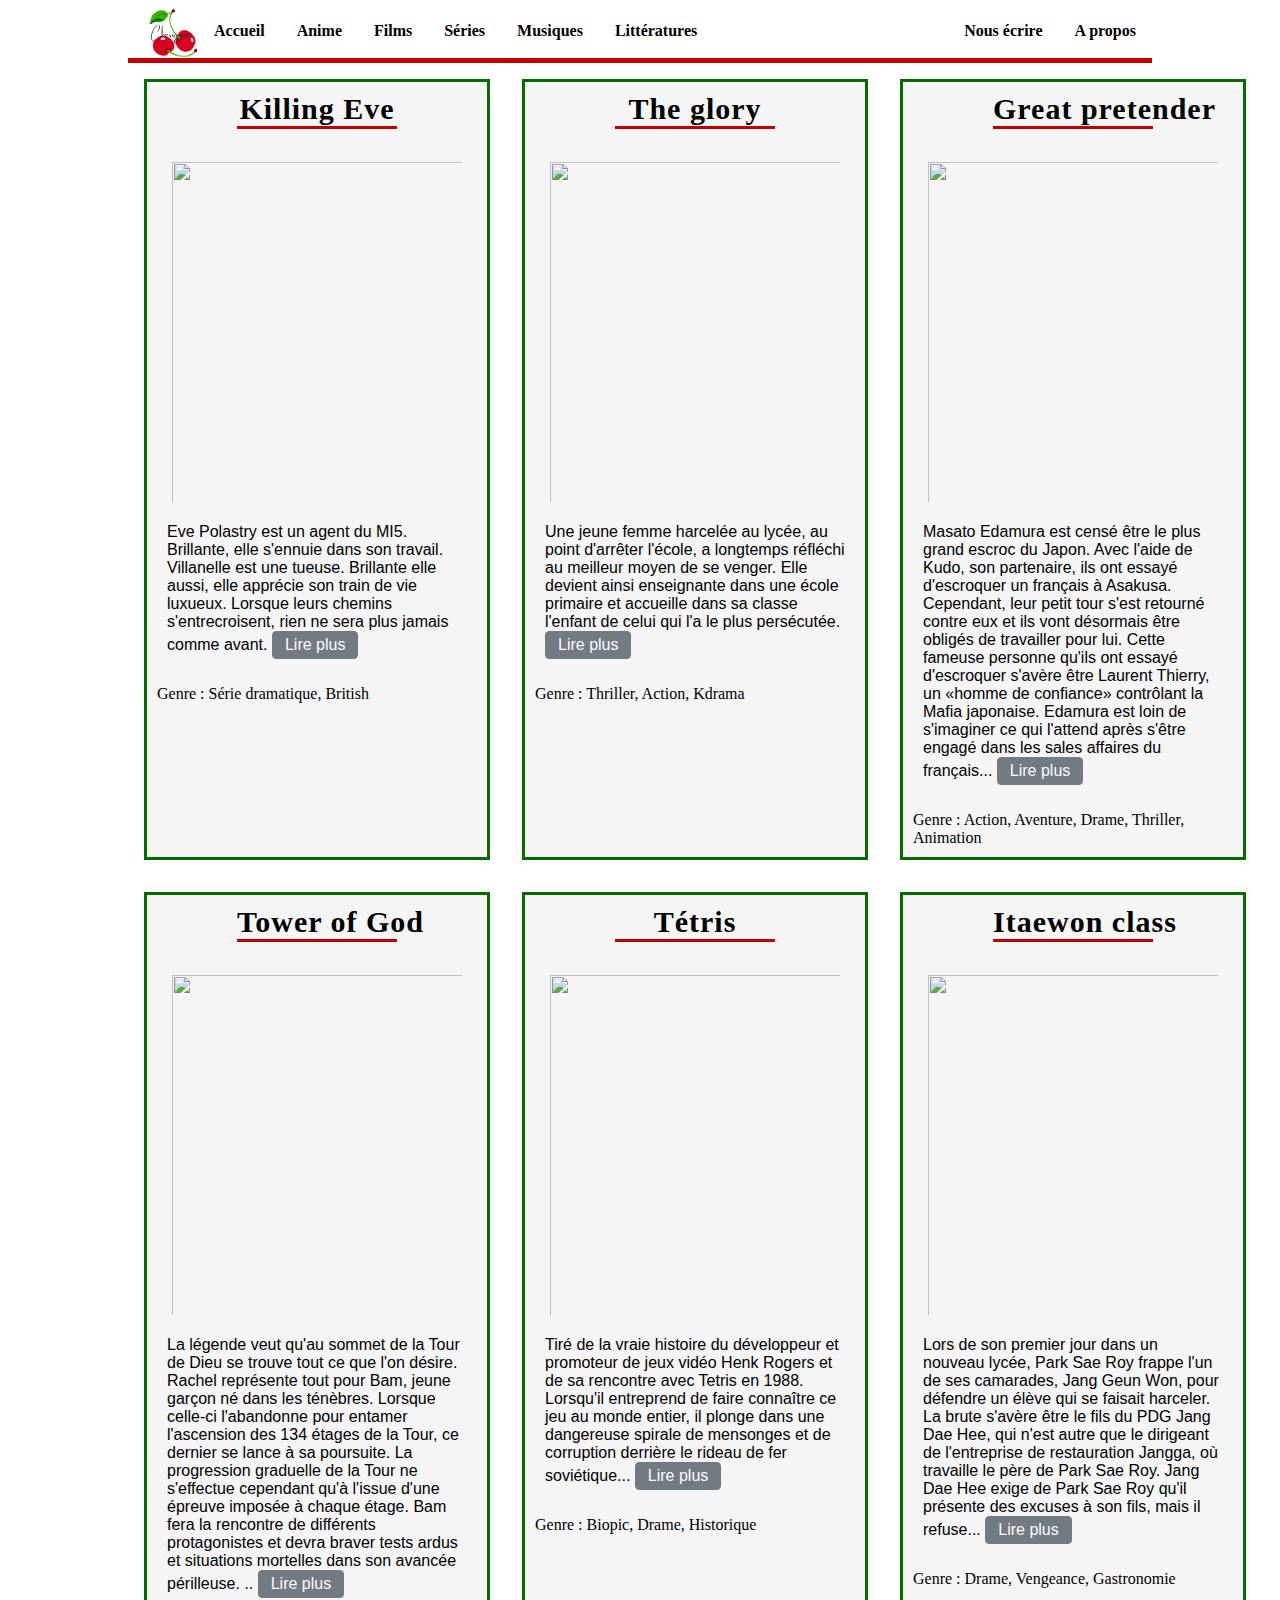
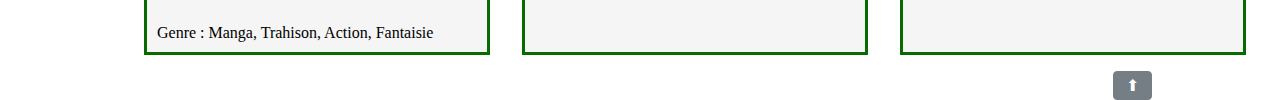
==== index.html @ caddccff "Création de nouvelles pages Création des pages anime, films,musiques,litteratures Remplissage de la " ====
<!DOCTYPE html>
<html lang="en">

<head>
    <meta charset="UTF-8">
    <meta http-equiv="X-UA-Compatible" content="IE=edge">
    <meta name="viewport" content="width=device-width, initial-scale=1.0">
    <link rel="stylesheet" href="styles.css">
    <title>cherry-san.com</title>
</head>

<body>
    <div>
        <ul class="menu">
            <img src="images/Cherry-san.png" id="logo">
            <li><a href="index.html">Accueil</a></li>
            <li><a href="Pages/anime.html">Anime</a></li>
            <li><a href="Pages/films.html">Films</a></li>
            <li><a href="Pages/series.html">Séries</a></li>
            <li><a href="Pages/musiques.html">Musiques</a></li>
            <li><a href="Pages/litteratures.html">Littératures</a></li>
            <li style="float:right"><a href="Pages/a_propos.html"> A propos</a></li>
            <li style="float:right"><a href="Pages/nous_ecrire.html"> Nous écrire</a></li>
        </ul>
    </div>
    <div class="flex-container">
        <div class="card">
            <h2 class="card-title">Killing Eve</h2>
            <div class="card-content">
                <img class="card-image" src="https://fr.web.img6.acsta.net/pictures/21/01/29/17/32/2137037.jpg" />

                <p>Eve Polastry est un agent du MI5. Brillante, elle s'ennuie dans son travail.
                    Villanelle est une tueuse. Brillante elle aussi, elle apprécie son train de vie luxueux.
                    Lorsque leurs chemins s'entrecroisent, rien ne sera plus jamais comme avant.
                    <a href="#" class="button">Lire plus</a>
                </p>
            </div>
            <span>
                <emph>Genre : Série dramatique, British </emph>
            </span>

        </div>
        <div class="card">
            <h2 class="card-title">The glory</h2>
            <div class="card-content">
                <img class="card-image" src="https://www.nautiljon.com/images/drama/00/13/the_glory_part_2_7831.webp" />
                <p>Une jeune femme harcelée au lycée, au point d'arrêter l'école, a longtemps réfléchi au meilleur moyen
                    de se venger.
                    Elle devient ainsi enseignante dans une école primaire et
                    accueille dans sa classe l'enfant de celui qui l'a le plus persécutée.
                    <a href="#" class="button">Lire plus</a>
                </p>
            </div>
            <span>
                <emph>Genre : Thriller, Action, Kdrama</emph>
            </span>
        </div>
        <div class="card">
            <h2 class="card-title">Great pretender</h2>
            <div class="card-content">
                <img class="card-image" src="https://www.nautiljon.com/images/anime/00/40/great_pretender_8804.webp" />
                <p>Masato Edamura est censé être le plus grand escroc du Japon.
                    Avec l'aide de Kudo, son partenaire, ils ont essayé d'escroquer un français à Asakusa.
                    Cependant, leur petit tour s'est retourné contre eux et ils vont désormais être obligés de
                    travailler pour lui.
                    Cette fameuse personne qu'ils ont essayé d'escroquer s'avère être Laurent Thierry, un «homme de
                    confiance» contrôlant la Mafia japonaise.
                    Edamura est loin de s'imaginer ce qui l'attend après s'être engagé dans les sales affaires du
                    français...
                    <a href="#" class="button">Lire plus</a>
                </p>
            </div>
            <span>
                <emph>Genre : Action, Aventure, Drame, Thriller, Animation</emph>
            </span>
        </div>
    </div>

    <div class="flex-container">
        <div class="card">
            <h2 class="card-title">Tower of God</h2>
            <div class="card-content">
                <img class="card-image"
                    src="https://www.crunchyroll.com/imgsrv/display/thumbnail/480x720/catalog/crunchyroll/935ad8e1c044f1164c2af8e18042c2e6.jpeg" />

                <p>La légende veut qu'au sommet de la Tour de Dieu se trouve tout ce que l'on désire.
                    Rachel représente tout pour Bam, jeune garçon né dans les ténèbres.
                    Lorsque celle-ci l'abandonne pour entamer l'ascension des 134 étages de la Tour, ce dernier se lance
                    à sa poursuite.
                    La progression graduelle de la Tour ne s'effectue cependant qu'à l'issue d'une épreuve imposée à
                    chaque étage.
                    Bam fera la rencontre de différents protagonistes et devra braver tests ardus et situations
                    mortelles dans son avancée périlleuse. ..
                    <a href="#" class="button">Lire plus</a>
                </p>
            </div>
            <span>
                <emph>Genre : Manga, Trahison, Action, Fantaisie </emph>
            </span>

        </div>
        <div class="card">
            <h2 class="card-title">Tétris</h2>
            <div class="card-content">
                <img class="card-image" src="https://fr.web.img4.acsta.net/pictures/23/03/03/09/57/3773062.jpg" />
                <p>Tiré de la vraie histoire du développeur et promoteur de jeux vidéo Henk Rogers et de sa rencontre
                    avec Tetris en 1988.
                    Lorsqu'il entreprend de faire connaître ce jeu au monde entier,
                    il plonge dans une dangereuse spirale de mensonges et de corruption derrière le rideau de fer
                    soviétique...
                    <a href="#" class="button">Lire plus</a>
                </p>
            </div>
            <span>
                <emph>Genre : Biopic, Drame, Historique</emph>
            </span>
        </div>
        <div class="card">
            <h2 class="card-title">Itaewon class</h2>
            <div class="card-content">
                <img class="card-image" src="https://fr.web.img3.acsta.net/pictures/20/05/07/13/38/3978162.jpg" />
                <p>Lors de son premier jour dans un nouveau lycée, Park Sae Roy frappe l'un de ses camarades, Jang Geun
                    Won, pour défendre un élève qui se faisait harceler.
                    La brute s'avère être le fils du PDG Jang Dae Hee, qui n'est autre que le dirigeant de l'entreprise
                    de restauration Jangga, où travaille le père de Park Sae Roy.
                    Jang Dae Hee exige de Park Sae Roy qu'il présente des excuses à son fils, mais il refuse...
                    <a href="#" class="button">Lire plus</a>
                </p>
            </div>
            <span>
                <emph>Genre : Drame, Vengeance, Gastronomie</emph>
            </span>
        </div>
    </div>

    <a href="#" class="button" style="float: right;">&#11014</a>





</body>

</html>
---- styles.css ----
*,
::after,
::before {
  box-sizing: border-box;
}

@media screen and (max-width: 600px) {
  ul.menu li {
    float: none;
  }
}

body {
  color: black;
  font-size: 1em;
  margin-left: 10%;
  margin-right: 10%;
}

h2,
h3 {
  font-family: cursive;
}

/*navigation bar*/
#logo {
  display: inline-flexbox;
  width: 50px;
  height: 50px;
  margin-left: 20px;
}

ul.menu {
  list-style-type: none;
  margin: 0;
  padding: 0;
  overflow: hidden;
  background-color: white;
  border-bottom: 5px solid #c50000;
}

.menu li,
#logo {
  float: left;
}

.menu li a {
  display: block;
  color: inherit;
  text-align: center;
  padding: 14px 16px;
  font-weight: 700;
  text-decoration: none;
}

.menu li a:hover {
  background-color: indianred;
}


/* 'a propos' tab*/
#cheer {
  display: block;
  width: 30%;
}

/*Cick button for card*/
a.button {
  align-items: center;
  background-color: #3d4852;
  border: 1px solid #3d4852;
  border-radius: 4px;
  color: white;
  cursor: pointer;
  display: inline-flex;
  padding: 0.25rem 0.75rem;
  text-decoration: none;
  transition: all 0.25s ease-in-out;
  opacity: 0.7;
}

a.button:hover,
a.button:focus {
  background-color: #58636F;
  box-shadow: 0 0 2px 2px #bac6d3;
}

/*card parameters*/
.card {
  border: 3px solid #076b02;
  padding: 1rem;
  margin: 1rem;
  display: block;
  background-color: whitesmoke;
}

.card-image {
  height: 350px;
  width: 300px;
  display: block;
  padding: 5px;
  margin: auto;
}

.card-title,
h1 {
  font-family: Snell Roundhand, cursive;
  letter-spacing: 1px;
  font-size: 30px;
  text-align: center;
  width: 160px;
  margin: auto;
  white-space: nowrap;
  padding-bottom: 13px;
}

.card-title:after,
h1::after {
  background-color: #c50000;
  content: '';
  display: block;
  height: 3px;
  width: auto;
  margin-bottom: 5px;
}

.card-content {
  justify-content: space-between;
  display: block;
  padding: 2px;
  font-weight: lighter;
  font-family: 'Trebuchet MS', 'Lucida Sans Unicode', 'Lucida Grande', 'Lucida Sans', Arial, sans-serif;
}

.flex-container {
  display: flex;
}

.flex-container div {
  flex: 1;
  padding: 10px;
}

.flex-image {
  height: 200px;
  width: 150px;
  display: block;
  padding: 5px;
  margin: auto;
}

.scrollbar {
  height: 100%;
  width: 100%;
  overflow-x: auto;
  display: inline-block;
  white-space: nowrap;
}
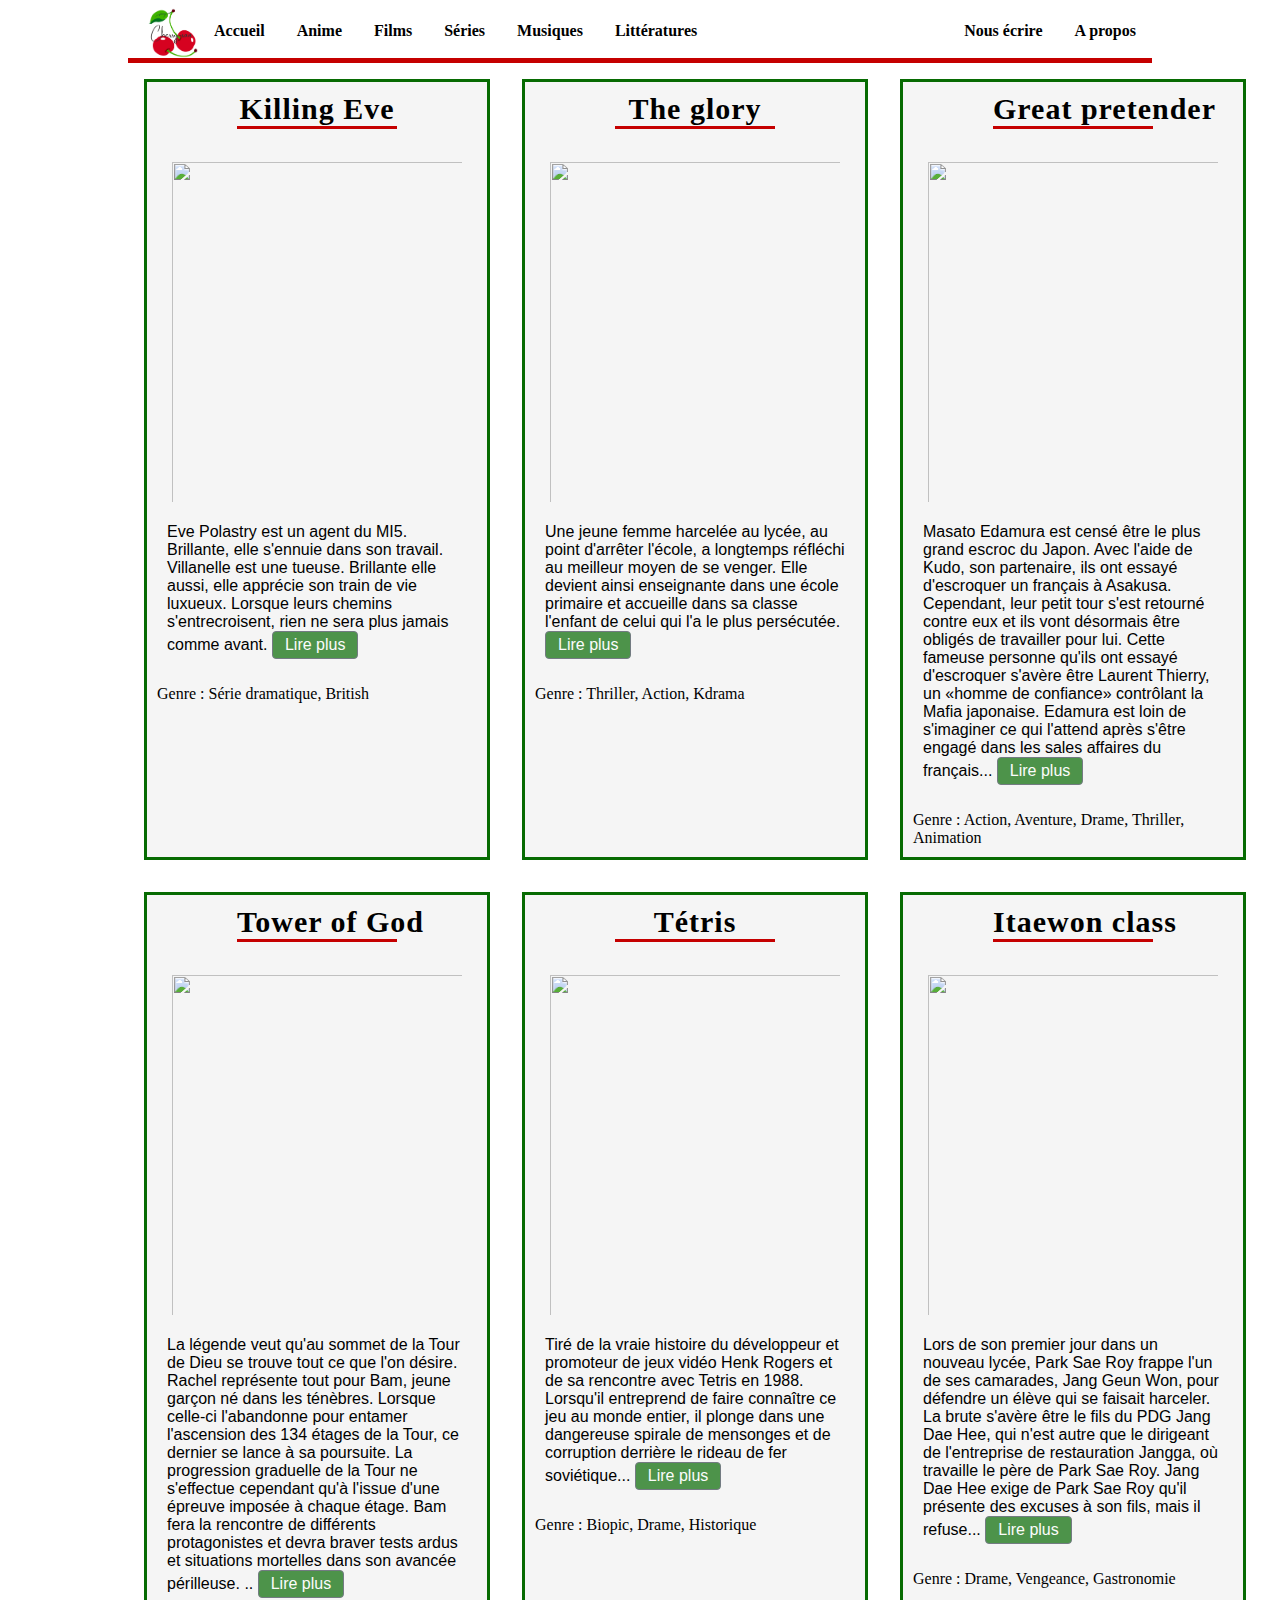
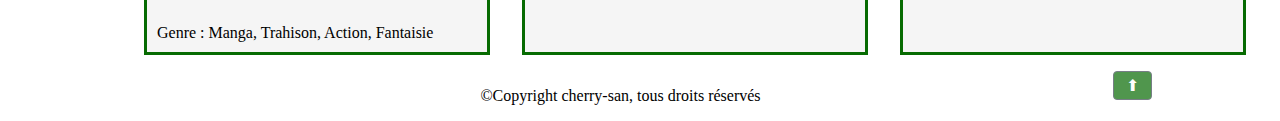
==== commit c59e3a44: "remplissage de la une du fichier anime.html" ====
--- a/index.html
+++ b/index.html
@@ -135,10 +135,9 @@
 
     <a href="#" class="button" style="float: right;">&#11014</a>
 
-
-
-
-
+    <footer style="text-align: center;">
+        <p>©Copyright cherry-san, tous droits réservés</p>
+    </footer>
 </body>
 
 </html>--- a/styles.css
+++ b/styles.css
@@ -5,8 +5,9 @@
 }
 
 @media screen and (max-width: 600px) {
-  ul.menu li {
-    float: none;
+  body {
+    height: 100%;
+    width: 100%;
   }
 }
 
@@ -67,7 +68,7 @@
 /*Cick button for card*/
 a.button {
   align-items: center;
-  background-color: #3d4852;
+  background-color: #076b02;
   border: 1px solid #3d4852;
   border-radius: 4px;
   color: white;
@@ -81,7 +82,7 @@
 
 a.button:hover,
 a.button:focus {
-  background-color: #58636F;
+  background-color: #4bea43;
   box-shadow: 0 0 2px 2px #bac6d3;
 }
 
@@ -155,4 +156,12 @@
   overflow-x: auto;
   display: inline-block;
   white-space: nowrap;
+}
+
+table,
+th,
+tr {
+  text-align: left;
+  border: 1px solid black;
+  font-weight: lighter;
 }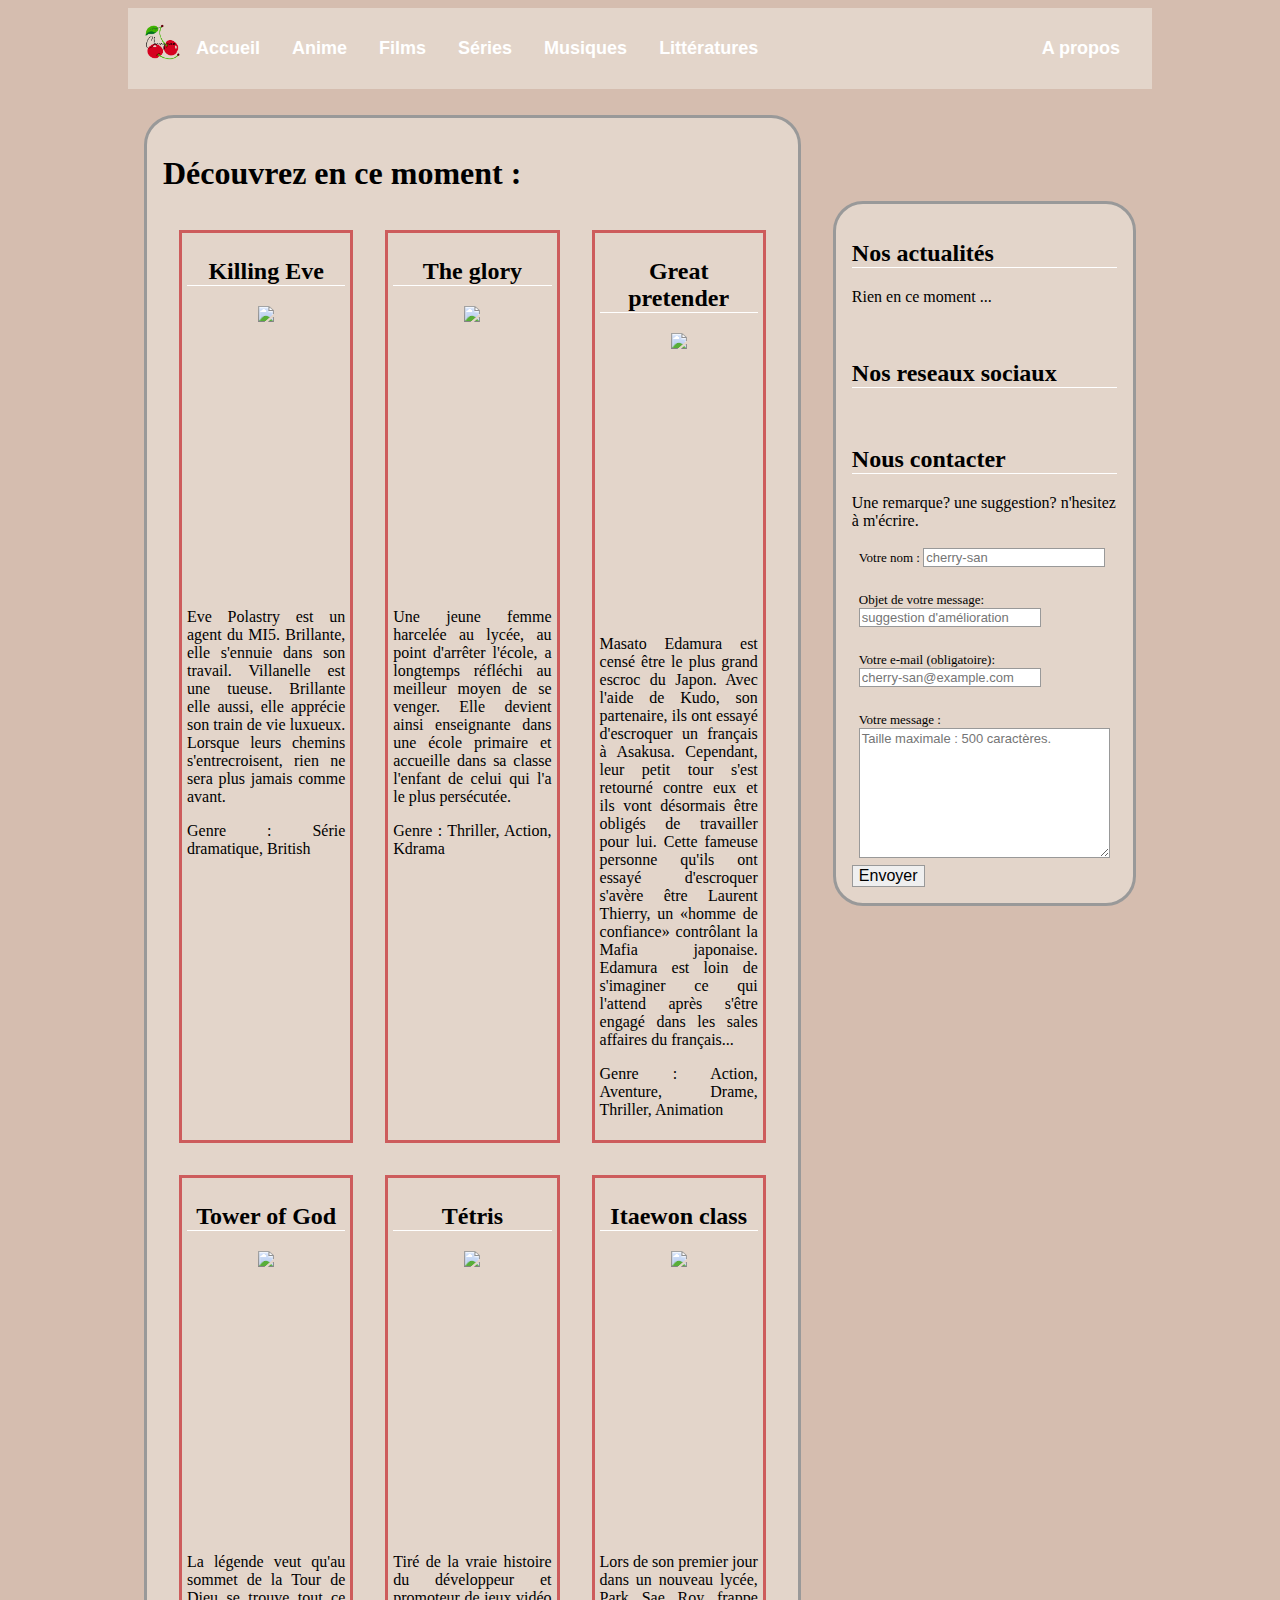
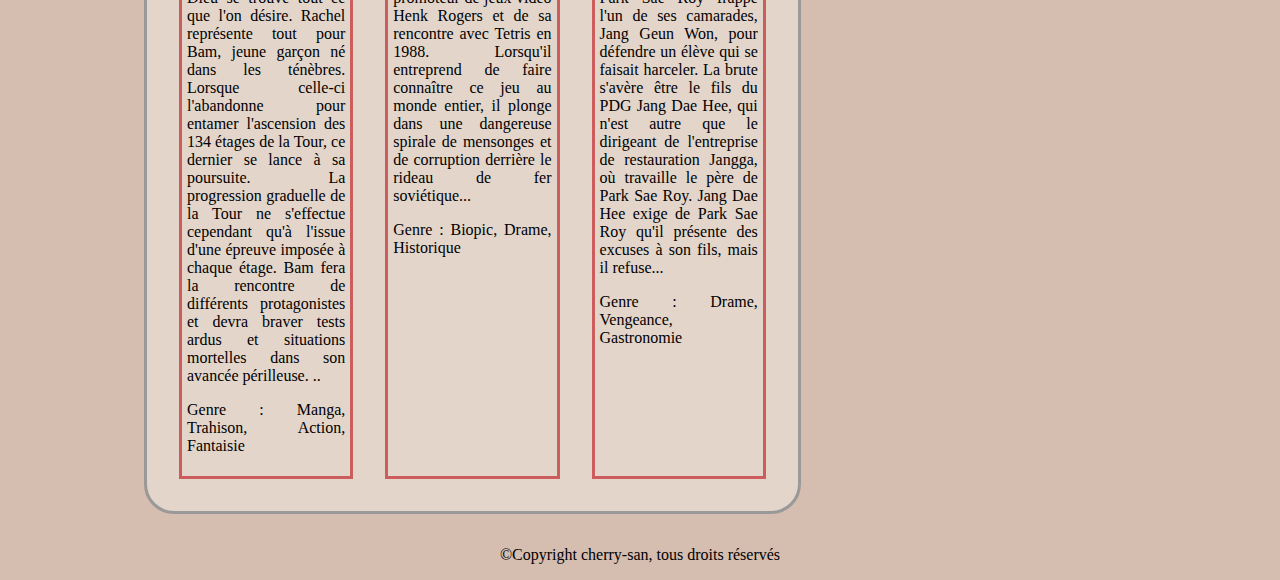
==== commit ac6ed540: "MAJ" ====
--- a/index.html
+++ b/index.html
@@ -6,134 +6,225 @@
     <meta http-equiv="X-UA-Compatible" content="IE=edge">
     <meta name="viewport" content="width=device-width, initial-scale=1.0">
     <link rel="stylesheet" href="styles.css">
+    <script src="https://kit.fontawesome.com/92aa274529.js" crossorigin="anonymous"></script>
     <title>cherry-san.com</title>
 </head>
 
 <body>
-    <div>
-        <ul class="menu">
+    <!--Navigation bar-->
+    <div class="navbar">
+        <div>
             <img src="images/Cherry-san.png" id="logo">
-            <li><a href="index.html">Accueil</a></li>
-            <li><a href="Pages/anime.html">Anime</a></li>
-            <li><a href="Pages/films.html">Films</a></li>
-            <li><a href="Pages/series.html">Séries</a></li>
-            <li><a href="Pages/musiques.html">Musiques</a></li>
-            <li><a href="Pages/litteratures.html">Littératures</a></li>
-            <li style="float:right"><a href="Pages/a_propos.html"> A propos</a></li>
-            <li style="float:right"><a href="Pages/nous_ecrire.html"> Nous écrire</a></li>
-        </ul>
+        </div>
+
+        <div class="navbar__link-toggle">
+            <i class="fa-solid fa-bars fa-2xl"></i>
+        </div>
+        <nav class="navbar__items">
+            <div>
+                <a href="index.html">Accueil</a>
+            </div>
+            <div>
+                <a href="Pages/anime.html">Anime</a>
+            </div>
+            <div>
+                <a href="Pages/films.html">Films</a>
+            </div>
+            <div>
+                <a href="Pages/series.html">Séries</a>
+            </div>
+            <div>
+                <a href="Pages/musiques.html">Musiques</a>
+            </div>
+            <div>
+                <a href="Pages/litteratures.html">Littératures</a>
+            </div>
+        </nav>
+        <nav class="navbar__items navbar__items--right ">
+            <div><a href="Pages/a_propos.html"> A propos</a></div>
+
+        </nav>
     </div>
-    <div class="flex-container">
-        <div class="card">
-            <h2 class="card-title">Killing Eve</h2>
-            <div class="card-content">
-                <img class="card-image" src="https://fr.web.img6.acsta.net/pictures/21/01/29/17/32/2137037.jpg" />
-
-                <p>Eve Polastry est un agent du MI5. Brillante, elle s'ennuie dans son travail.
-                    Villanelle est une tueuse. Brillante elle aussi, elle apprécie son train de vie luxueux.
-                    Lorsque leurs chemins s'entrecroisent, rien ne sera plus jamais comme avant.
-                    <a href="#" class="button">Lire plus</a>
-                </p>
-            </div>
-            <span>
-                <emph>Genre : Série dramatique, British </emph>
-            </span>
-
-        </div>
-        <div class="card">
-            <h2 class="card-title">The glory</h2>
-            <div class="card-content">
-                <img class="card-image" src="https://www.nautiljon.com/images/drama/00/13/the_glory_part_2_7831.webp" />
-                <p>Une jeune femme harcelée au lycée, au point d'arrêter l'école, a longtemps réfléchi au meilleur moyen
-                    de se venger.
-                    Elle devient ainsi enseignante dans une école primaire et
-                    accueille dans sa classe l'enfant de celui qui l'a le plus persécutée.
-                    <a href="#" class="button">Lire plus</a>
-                </p>
-            </div>
-            <span>
-                <emph>Genre : Thriller, Action, Kdrama</emph>
-            </span>
-        </div>
-        <div class="card">
-            <h2 class="card-title">Great pretender</h2>
-            <div class="card-content">
-                <img class="card-image" src="https://www.nautiljon.com/images/anime/00/40/great_pretender_8804.webp" />
-                <p>Masato Edamura est censé être le plus grand escroc du Japon.
-                    Avec l'aide de Kudo, son partenaire, ils ont essayé d'escroquer un français à Asakusa.
-                    Cependant, leur petit tour s'est retourné contre eux et ils vont désormais être obligés de
-                    travailler pour lui.
-                    Cette fameuse personne qu'ils ont essayé d'escroquer s'avère être Laurent Thierry, un «homme de
-                    confiance» contrôlant la Mafia japonaise.
-                    Edamura est loin de s'imaginer ce qui l'attend après s'être engagé dans les sales affaires du
-                    français...
-                    <a href="#" class="button">Lire plus</a>
-                </p>
-            </div>
-            <span>
-                <emph>Genre : Action, Aventure, Drame, Thriller, Animation</emph>
-            </span>
+    <script src="script.js"></script> <!--Exécution du script js-->
+
+    <!--flex container-->
+    <div style="display: flex; margin-top: 10px;">
+        <div class="block" style="width: 70%;">
+            <H1>Découvrez en ce moment : </H1>
+            <div class=" flex-container">
+                <div class="card">
+                    <h2>Killing Eve</h2>
+                    <div class="card-image">
+                        <img src="https://fr.web.img6.acsta.net/pictures/21/01/29/17/32/2137037.jpg" />
+                    </div>
+                    <div class="card-content">
+                        Eve Polastry est un agent du MI5. Brillante, elle s'ennuie dans son travail.
+                        Villanelle est une tueuse. Brillante elle aussi, elle apprécie son train de vie luxueux.
+                        Lorsque leurs chemins s'entrecroisent, rien ne sera plus jamais comme avant.
+                        <p>
+                            Genre : Série dramatique, British
+                        </p>
+                    </div>
+                </div>
+                <div class="card">
+                    <h2 class="card-title">The glory</h2>
+                    <div class="card-image">
+                        <img src="https://www.nautiljon.com/images/drama/00/13/the_glory_part_2_7831.webp" />
+                    </div>
+                    <div class="card-content">
+                        Une jeune femme harcelée au lycée, au point d'arrêter l'école, a longtemps réfléchi au meilleur
+                        moyen de se venger.
+                        Elle devient ainsi enseignante dans une école primaire et
+                        accueille dans sa classe l'enfant de celui qui l'a le plus persécutée.
+                        <p>
+                            Genre : Thriller, Action, Kdrama</emph>
+                        </p>
+                    </div>
+
+                </div>
+                <div class="card">
+                    <h2 class="card-title">Great pretender</h2>
+                    <div class="card-image">
+                        <img src="https://www.nautiljon.com/images/anime/00/40/great_pretender_8804.webp" />
+                    </div>
+                    <div class="card-content">
+                        Masato Edamura est censé être le plus grand escroc du Japon.
+                        Avec l'aide de Kudo, son partenaire, ils ont essayé d'escroquer un français à Asakusa.
+                        Cependant, leur petit tour s'est retourné contre eux et ils vont désormais être obligés de
+                        travailler pour lui.
+                        Cette fameuse personne qu'ils ont essayé d'escroquer s'avère être Laurent Thierry, un «homme de
+                        confiance» contrôlant la Mafia japonaise.
+                        Edamura est loin de s'imaginer ce qui l'attend après s'être engagé dans les sales affaires du
+                        français...
+                        <p>
+                            Genre : Action, Aventure, Drame, Thriller, Animation</emph>
+                        </p>
+                    </div>
+
+                </div>
+            </div>
+
+            <div class="flex-container">
+                <div class="card">
+                    <h2 class="card-title">Tower of God</h2>
+                    <div class="card-image">
+                        <img
+                            src="https://www.crunchyroll.com/imgsrv/display/thumbnail/480x720/catalog/crunchyroll/935ad8e1c044f1164c2af8e18042c2e6.jpeg" />
+                    </div>
+                    <div class="card-content">
+                        La légende veut qu'au sommet de la Tour de Dieu se trouve tout ce que l'on désire.
+                        Rachel représente tout pour Bam, jeune garçon né dans les ténèbres.
+                        Lorsque celle-ci l'abandonne pour entamer l'ascension des 134 étages de la Tour, ce dernier se
+                        lance
+                        à sa poursuite.
+                        La progression graduelle de la Tour ne s'effectue cependant qu'à l'issue d'une épreuve imposée à
+                        chaque étage.
+                        Bam fera la rencontre de différents protagonistes et devra braver tests ardus et situations
+                        mortelles dans son avancée périlleuse. ..
+                        <p>
+                            Genre : Manga, Trahison, Action, Fantaisie </emph>
+                        </p>
+                    </div>
+
+
+                </div>
+                <div class="card">
+
+                    <h2 class="card-title">Tétris</h2>
+                    <div class="card-image">
+                        <img src="https://fr.web.img4.acsta.net/pictures/23/03/03/09/57/3773062.jpg" />
+                    </div>
+                    <div class="card-content">
+                        Tiré de la vraie histoire du développeur et promoteur de jeux vidéo Henk Rogers et de sa
+                        rencontre
+                        avec Tetris en 1988.
+                        Lorsqu'il entreprend de faire connaître ce jeu au monde entier,
+                        il plonge dans une dangereuse spirale de mensonges et de corruption derrière le rideau de fer
+                        soviétique...
+                        <p>
+                            Genre : Biopic, Drame, Historique</emph>
+                        </p>
+                    </div>
+
+                </div>
+
+                <div class="card">
+                    <h2 class="card-title">Itaewon class</h2>
+                    <div class="card-image">
+                        <img src="https://fr.web.img3.acsta.net/pictures/20/05/07/13/38/3978162.jpg" />
+                    </div>
+                    <div class="card-content">
+                        Lors de son premier jour dans un nouveau lycée, Park Sae Roy frappe l'un de ses camarades, Jang
+                        Geun
+                        Won, pour défendre un élève qui se faisait harceler.
+                        La brute s'avère être le fils du PDG Jang Dae Hee, qui n'est autre que le dirigeant de
+                        l'entreprise
+                        de restauration Jangga, où travaille le père de Park Sae Roy.
+                        Jang Dae Hee exige de Park Sae Roy qu'il présente des excuses à son fils, mais il refuse...
+                        <p>
+                            Genre : Drame, Vengeance, Gastronomie</emph>
+                        </p>
+                    </div>
+
+                </div>
+            </div>
+        </div>
+
+        <!-- sidepage => Nous écrire -->
+        <div class="block sidepage" style="width: 30%; height: 70%; overflow: auto; margin-top: 10%;">
+
+            <!-- Nos actualités-->
+            <h2> Nos actualités</h2>
+
+            <p>Rien en ce moment ... </p>
+            <div class="scrollbar">
+                <div class="flex-container">
+
+                </div>
+            </div>
+
+            <!-- Social media-->
+
+            <div>
+                <h2> Nos reseaux sociaux</h2>
+                <i class="fa-brands fa-square-twitter fa-2xl" style="color: #39bbeb; padding: 20px;"></i>
+                <i class="fa-brands fa-instagram fa-2xl" style="color: #ed0231; padding: 20px;"></i>
+                <i class="fa-brands fa-discord fa-2xl" style="color: #163c83; padding: 20px;"></i>
+            </div>
+
+
+            <!-- php form-->
+            <div>
+                <h2>Nous contacter</h2>
+                <p>Une remarque? une suggestion? n'hesitez à m'écrire.</p>
+                <form action="../Pages/mail.php" method="post">
+                    <div>
+                        <label for="nom">Votre nom :</label>
+                        <input type="text" id="nom" name="nom" placeholder="cherry-san"> <br><br>
+                    </div>
+                    <div>
+                        <label for="objet">Objet de votre message:</label>
+                        <input type="text" id="objet" name="objet" placeholder="suggestion d'amélioration"
+                            required><br><br>
+                    </div>
+                    <div>
+                        <label for="mail">Votre e-mail (obligatoire):</label>
+                        <input type="email" id="mail" name="mail" placeholder="cherry-san@example.com" required><br><br>
+                    </div>
+                    <div>
+                        <label for="msg">Votre message :</label>
+                        <textarea id="msg" name="msg" maxlength="500"
+                            placeholder="Taille maximale : 500 caractères."></textarea>
+                    </div>
+                    <input type="submit" value="Envoyer">
+                </form>
+            </div>
+
+
         </div>
     </div>
 
-    <div class="flex-container">
-        <div class="card">
-            <h2 class="card-title">Tower of God</h2>
-            <div class="card-content">
-                <img class="card-image"
-                    src="https://www.crunchyroll.com/imgsrv/display/thumbnail/480x720/catalog/crunchyroll/935ad8e1c044f1164c2af8e18042c2e6.jpeg" />
-
-                <p>La légende veut qu'au sommet de la Tour de Dieu se trouve tout ce que l'on désire.
-                    Rachel représente tout pour Bam, jeune garçon né dans les ténèbres.
-                    Lorsque celle-ci l'abandonne pour entamer l'ascension des 134 étages de la Tour, ce dernier se lance
-                    à sa poursuite.
-                    La progression graduelle de la Tour ne s'effectue cependant qu'à l'issue d'une épreuve imposée à
-                    chaque étage.
-                    Bam fera la rencontre de différents protagonistes et devra braver tests ardus et situations
-                    mortelles dans son avancée périlleuse. ..
-                    <a href="#" class="button">Lire plus</a>
-                </p>
-            </div>
-            <span>
-                <emph>Genre : Manga, Trahison, Action, Fantaisie </emph>
-            </span>
-
-        </div>
-        <div class="card">
-            <h2 class="card-title">Tétris</h2>
-            <div class="card-content">
-                <img class="card-image" src="https://fr.web.img4.acsta.net/pictures/23/03/03/09/57/3773062.jpg" />
-                <p>Tiré de la vraie histoire du développeur et promoteur de jeux vidéo Henk Rogers et de sa rencontre
-                    avec Tetris en 1988.
-                    Lorsqu'il entreprend de faire connaître ce jeu au monde entier,
-                    il plonge dans une dangereuse spirale de mensonges et de corruption derrière le rideau de fer
-                    soviétique...
-                    <a href="#" class="button">Lire plus</a>
-                </p>
-            </div>
-            <span>
-                <emph>Genre : Biopic, Drame, Historique</emph>
-            </span>
-        </div>
-        <div class="card">
-            <h2 class="card-title">Itaewon class</h2>
-            <div class="card-content">
-                <img class="card-image" src="https://fr.web.img3.acsta.net/pictures/20/05/07/13/38/3978162.jpg" />
-                <p>Lors de son premier jour dans un nouveau lycée, Park Sae Roy frappe l'un de ses camarades, Jang Geun
-                    Won, pour défendre un élève qui se faisait harceler.
-                    La brute s'avère être le fils du PDG Jang Dae Hee, qui n'est autre que le dirigeant de l'entreprise
-                    de restauration Jangga, où travaille le père de Park Sae Roy.
-                    Jang Dae Hee exige de Park Sae Roy qu'il présente des excuses à son fils, mais il refuse...
-                    <a href="#" class="button">Lire plus</a>
-                </p>
-            </div>
-            <span>
-                <emph>Genre : Drame, Vengeance, Gastronomie</emph>
-            </span>
-        </div>
-    </div>
-
-    <a href="#" class="button" style="float: right;">&#11014</a>
+
 
     <footer style="text-align: center;">
         <p>©Copyright cherry-san, tous droits réservés</p>
--- a/styles.css
+++ b/styles.css
@@ -1,51 +1,49 @@
-*,
-::after,
-::before {
-  box-sizing: border-box;
-}
-
-@media screen and (max-width: 600px) {
-  body {
-    height: 100%;
-    width: 100%;
-  }
-}
-
 body {
   color: black;
-  font-size: 1em;
+  background-color: #d5bdaf;
+  font-size: 16px;
   margin-left: 10%;
   margin-right: 10%;
 }
 
-h2,
-h3 {
-  font-family: cursive;
+h2::after {
+  background-color: white;
+  content: '';
+  display: block;
+  height: 1px;
+  width: auto;
+  margin-bottom: 2px;
 }
 
 /*navigation bar*/
 #logo {
-  display: inline-flexbox;
-  width: 50px;
-  height: 50px;
-  margin-left: 20px;
+  width: auto;
+  height: 2em;
 }
 
-ul.menu {
-  list-style-type: none;
-  margin: 0;
-  padding: 0;
+.navbar {
+  background-color: #e3d5ca;
+  display: flex;
+  padding: 16px;
+  font-family: sans-serif;
+  font-size: large;
+  color: white;
   overflow: hidden;
-  background-color: white;
-  border-bottom: 5px solid #c50000;
 }
 
-.menu li,
-#logo {
-  float: left;
+.navbar__items {
+  display: flex;
 }
 
-.menu li a {
+.navbar__items--right {
+  margin-left: auto;
+}
+
+.navbar__link-toggle {
+  display: none;
+}
+
+a {
   display: block;
   color: inherit;
   text-align: center;
@@ -54,8 +52,43 @@
   text-decoration: none;
 }
 
-.menu li a:hover {
-  background-color: indianred;
+a:hover {
+  background-color: #e29578;
+}
+
+@media only screen and (max-width: 768px) {
+
+  .navbar__items,
+  .navbar {
+    flex-direction: column;
+  }
+
+  .navbar__items {
+    display: none;
+  }
+
+  .navbar__items--right {
+    margin-left: 0;
+  }
+
+  .navbar__link-toggle {
+    align-self: flex-end;
+    display: initial;
+    position: absolute;
+    cursor: pointer;
+  }
+
+  .navbar__toggleshow {
+    display: flex;
+  }
+
+  .flex-container {
+    flex-direction: column;
+  }
+
+  .sidepage {
+    display: none;
+  }
 }
 
 
@@ -63,85 +96,53 @@
 #cheer {
   display: block;
   width: 30%;
+  margin: auto;
 }
 
-/*Cick button for card*/
-a.button {
-  align-items: center;
-  background-color: #076b02;
-  border: 1px solid #3d4852;
-  border-radius: 4px;
-  color: white;
-  cursor: pointer;
-  display: inline-flex;
-  padding: 0.25rem 0.75rem;
-  text-decoration: none;
-  transition: all 0.25s ease-in-out;
-  opacity: 0.7;
-}
-
-a.button:hover,
-a.button:focus {
-  background-color: #4bea43;
-  box-shadow: 0 0 2px 2px #bac6d3;
-}
 
 /*card parameters*/
 .card {
-  border: 3px solid #076b02;
+  border: indianred solid;
   padding: 1rem;
   margin: 1rem;
-  display: block;
-  background-color: whitesmoke;
-}
-
-.card-image {
-  height: 350px;
-  width: 300px;
-  display: block;
-  padding: 5px;
-  margin: auto;
-}
-
-.card-title,
-h1 {
-  font-family: Snell Roundhand, cursive;
-  letter-spacing: 1px;
-  font-size: 30px;
   text-align: center;
-  width: 160px;
-  margin: auto;
-  white-space: nowrap;
-  padding-bottom: 13px;
-}
-
-.card-title:after,
-h1::after {
-  background-color: #c50000;
-  content: '';
-  display: block;
-  height: 3px;
-  width: auto;
-  margin-bottom: 5px;
 }
 
 .card-content {
-  justify-content: space-between;
-  display: block;
-  padding: 2px;
-  font-weight: lighter;
-  font-family: 'Trebuchet MS', 'Lucida Sans Unicode', 'Lucida Grande', 'Lucida Sans', Arial, sans-serif;
+  text-align: justify;
+  padding-top: 2px;
 }
 
 .flex-container {
   display: flex;
 }
 
-.flex-container div {
+.flex-container>div {
   flex: 1;
-  padding: 10px;
+  padding: 5px;
 }
 
+img {
+  max-width: 100%;
+  max-height: 100%;
+  object-fit: contain;
+}
+
+.card-image {
+  height: 300px;
+}
+
+.block {
+  background-color: #e3d5ca;
+  border: #999 solid;
+  border-radius: 30px;
+  padding: 1rem;
+  margin: 1em;
+  height: auto;
+  overflow: auto;
+}
+
+/*scrollbar*/
 .flex-image {
   height: 200px;
   width: 150px;
@@ -158,10 +159,33 @@
   white-space: nowrap;
 }
 
-table,
-th,
-tr {
-  text-align: left;
-  border: 1px solid black;
-  font-weight: lighter;
+
+.scrollbar-image {
+  height: 200px;
+  width: 150px;
+  display: block;
+  padding: 5px;
+  margin: auto;
+}
+
+
+/*Formulaire*/
+input,
+textarea {
+  font: 1em sans-serif;
+  box-sizing: border-box;
+  border: 1px solid #999;
+}
+
+
+textarea {
+  width: 100%;
+  vertical-align: top;
+  height: 10em;
+}
+
+form div {
+  margin: 5px;
+  font-size: small;
+  padding: 2px;
 }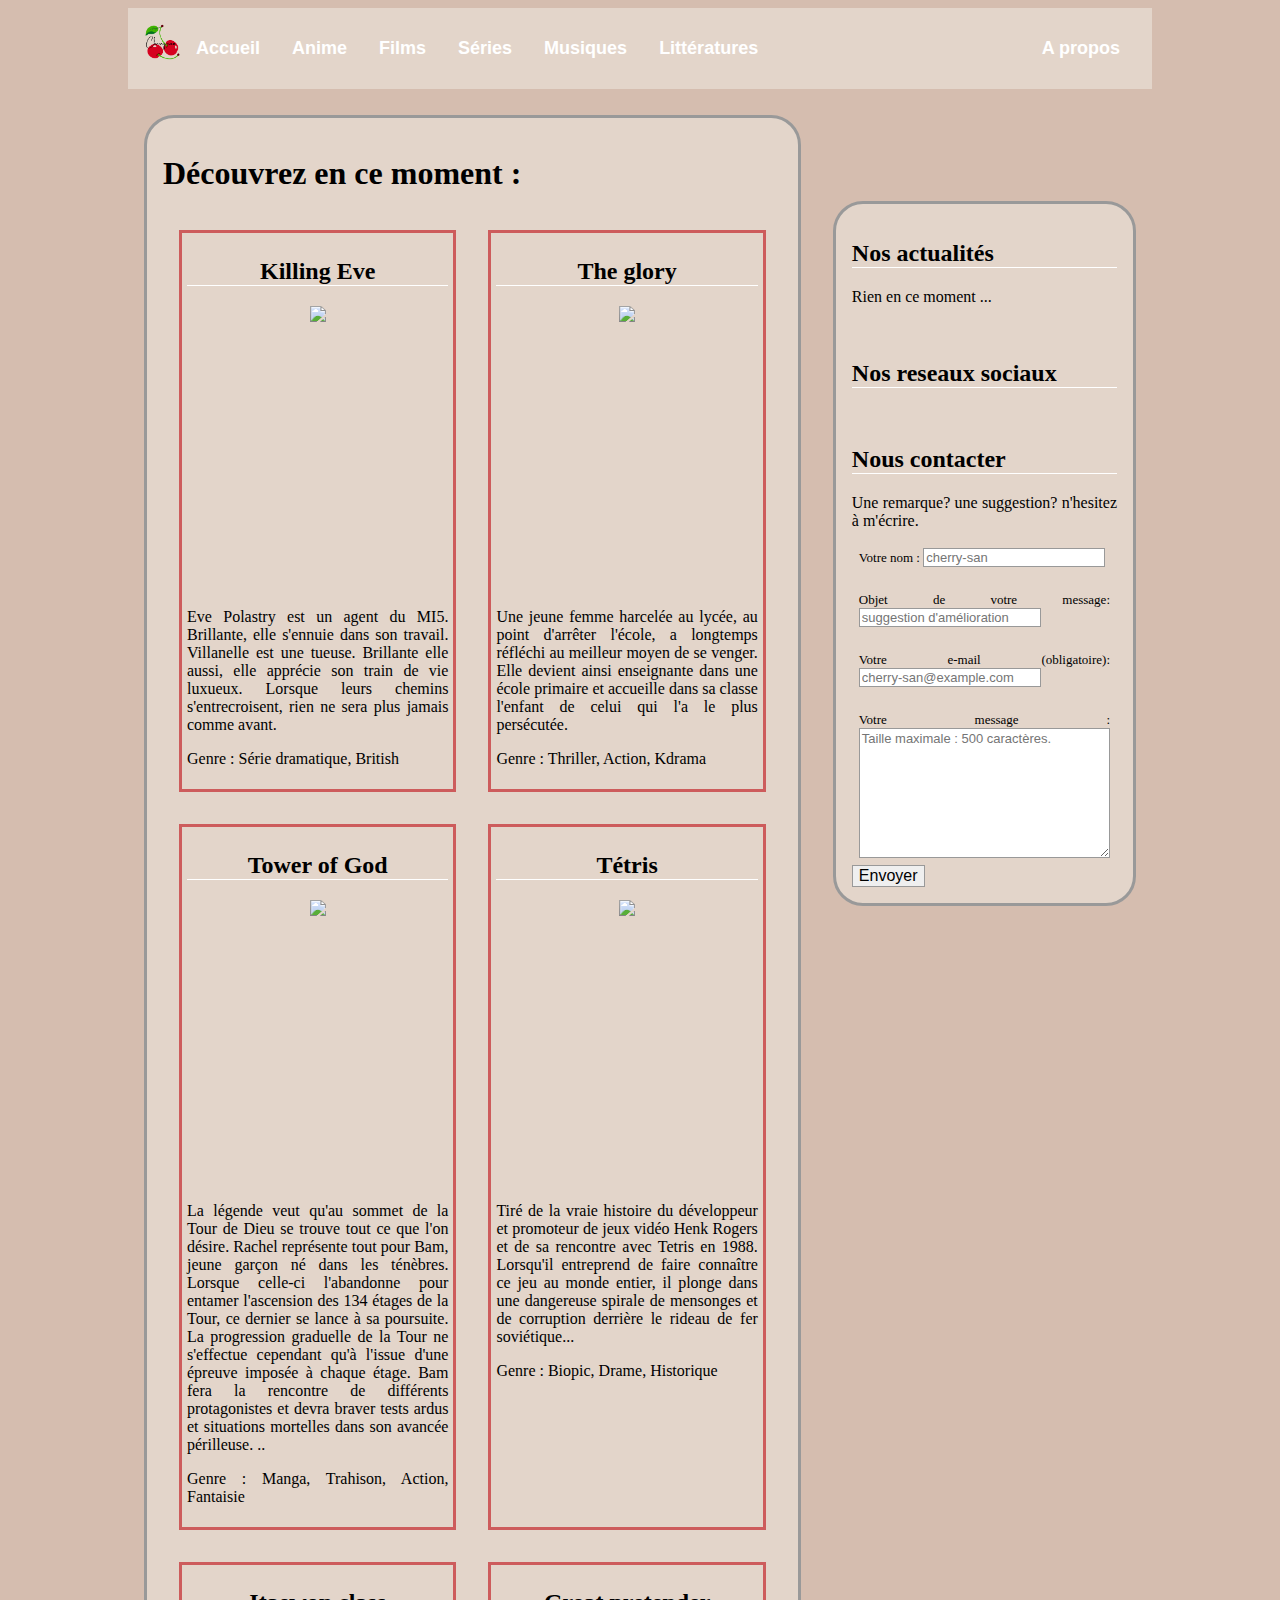
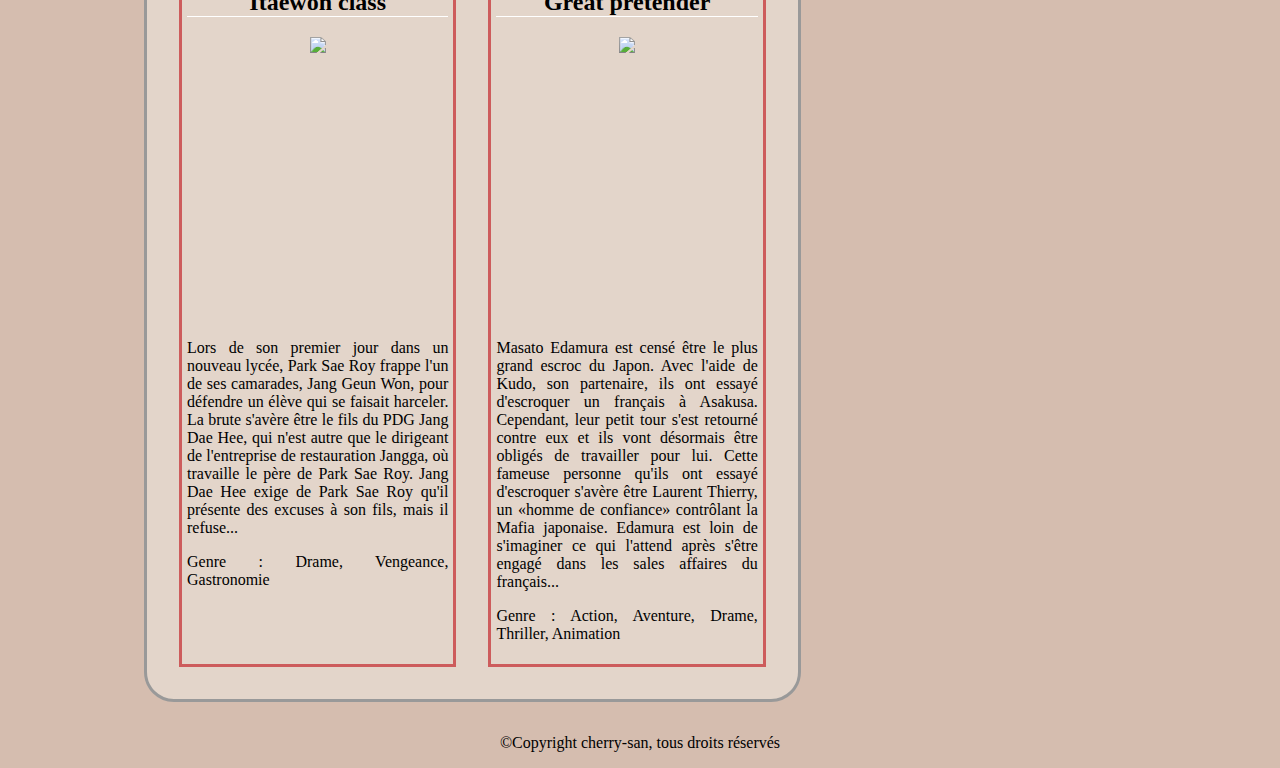
==== commit cf9d4ca3: "nothing" ====
--- a/index.html
+++ b/index.html
@@ -82,26 +82,7 @@
                     </div>
 
                 </div>
-                <div class="card">
-                    <h2 class="card-title">Great pretender</h2>
-                    <div class="card-image">
-                        <img src="https://www.nautiljon.com/images/anime/00/40/great_pretender_8804.webp" />
-                    </div>
-                    <div class="card-content">
-                        Masato Edamura est censé être le plus grand escroc du Japon.
-                        Avec l'aide de Kudo, son partenaire, ils ont essayé d'escroquer un français à Asakusa.
-                        Cependant, leur petit tour s'est retourné contre eux et ils vont désormais être obligés de
-                        travailler pour lui.
-                        Cette fameuse personne qu'ils ont essayé d'escroquer s'avère être Laurent Thierry, un «homme de
-                        confiance» contrôlant la Mafia japonaise.
-                        Edamura est loin de s'imaginer ce qui l'attend après s'être engagé dans les sales affaires du
-                        français...
-                        <p>
-                            Genre : Action, Aventure, Drame, Thriller, Animation</emph>
-                        </p>
-                    </div>
-
-                </div>
+
             </div>
 
             <div class="flex-container">
@@ -148,6 +129,11 @@
 
                 </div>
 
+
+            </div>
+
+
+            <div class="flex-container">
                 <div class="card">
                     <h2 class="card-title">Itaewon class</h2>
                     <div class="card-image">
@@ -167,6 +153,28 @@
                     </div>
 
                 </div>
+
+                <div class="card">
+                    <h2 class="card-title">Great pretender</h2>
+                    <div class="card-image">
+                        <img src="https://www.nautiljon.com/images/anime/00/40/great_pretender_8804.webp" />
+                    </div>
+                    <div class="card-content">
+                        Masato Edamura est censé être le plus grand escroc du Japon.
+                        Avec l'aide de Kudo, son partenaire, ils ont essayé d'escroquer un français à Asakusa.
+                        Cependant, leur petit tour s'est retourné contre eux et ils vont désormais être obligés de
+                        travailler pour lui.
+                        Cette fameuse personne qu'ils ont essayé d'escroquer s'avère être Laurent Thierry, un «homme de
+                        confiance» contrôlant la Mafia japonaise.
+                        Edamura est loin de s'imaginer ce qui l'attend après s'être engagé dans les sales affaires du
+                        français...
+                        <p>
+                            Genre : Action, Aventure, Drame, Thriller, Animation</emph>
+                        </p>
+                    </div>
+
+                </div>
+
             </div>
         </div>
 
@@ -187,7 +195,8 @@
 
             <div>
                 <h2> Nos reseaux sociaux</h2>
-                <i class="fa-brands fa-square-twitter fa-2xl" style="color: #39bbeb; padding: 20px;"></i>
+                <a href="https://twitter.com/ur_cherry_san"><i class="fa-brands fa-square-twitter fa-2xl"
+                        style="color: #39bbeb; padding: 20px;"></i></a>
                 <i class="fa-brands fa-instagram fa-2xl" style="color: #ed0231; padding: 20px;"></i>
                 <i class="fa-brands fa-discord fa-2xl" style="color: #163c83; padding: 20px;"></i>
             </div>
--- a/styles.css
+++ b/styles.css
@@ -43,7 +43,7 @@
   display: none;
 }
 
-a {
+.navbar__items a {
   display: block;
   color: inherit;
   text-align: center;
@@ -52,7 +52,7 @@
   text-decoration: none;
 }
 
-a:hover {
+.navbar__items a:hover {
   background-color: #e29578;
 }
 
@@ -136,11 +136,25 @@
   background-color: #e3d5ca;
   border: #999 solid;
   border-radius: 30px;
-  padding: 1rem;
+  padding: 1em;
   margin: 1em;
+  text-align: justify;
   height: auto;
   overflow: auto;
 }
+
+.tg th {
+  border: 1px solid black;
+  font-size: 14px;
+  overflow: hidden;
+  padding: 10px 5px;
+}
+
+.tg .tg-0lax {
+  text-align: left;
+  vertical-align: top
+}
+
 
 /*scrollbar*/
 .flex-image {
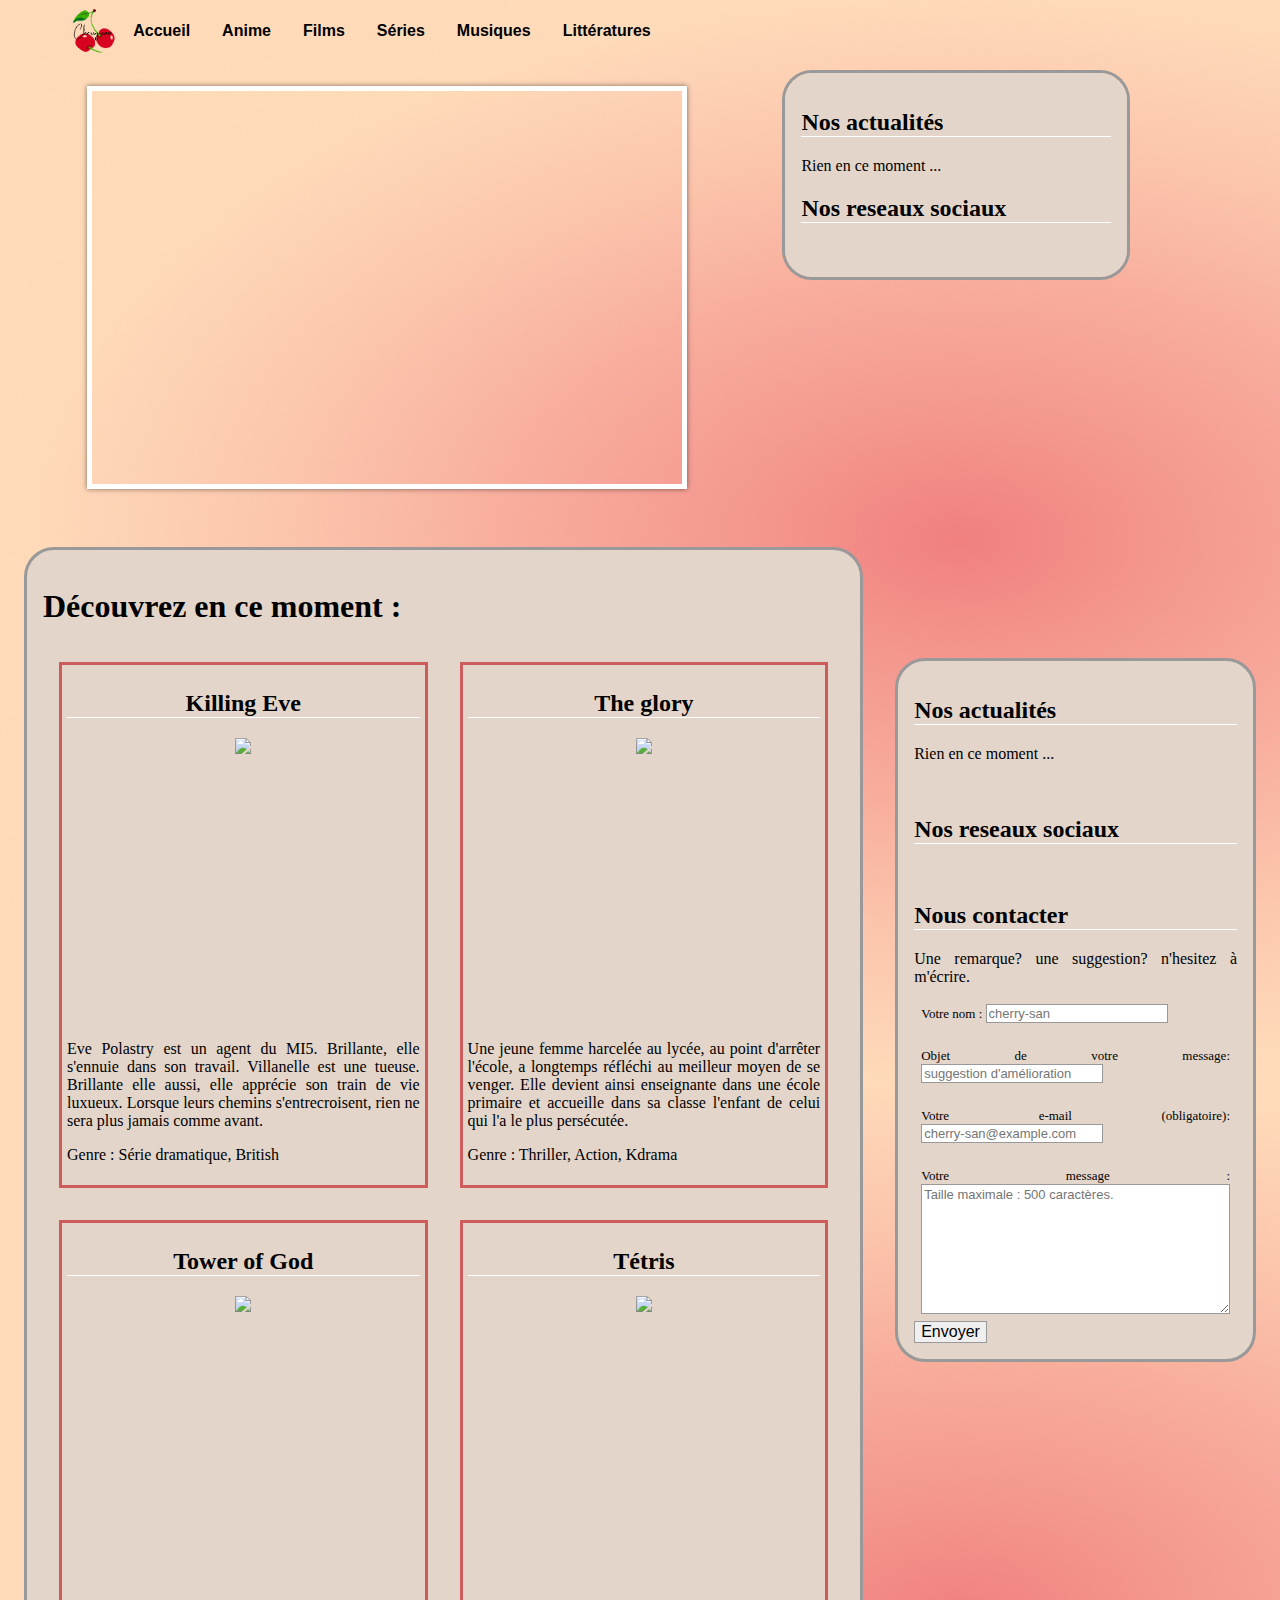
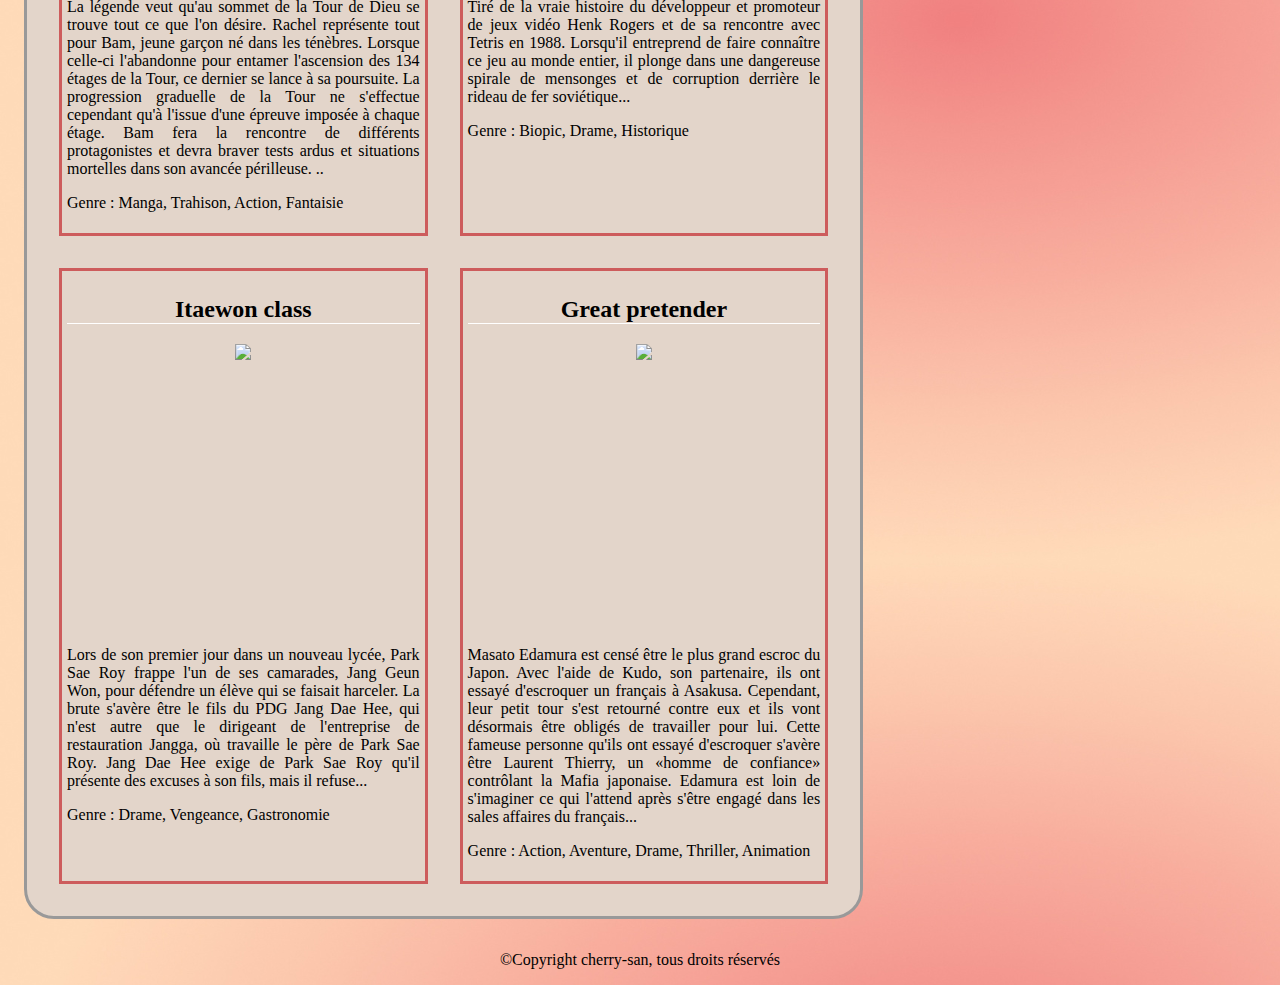
==== commit 24980aaf: "Add carousel to index.html" ====
--- a/index.html
+++ b/index.html
@@ -13,8 +13,8 @@
 <body>
     <!--Navigation bar-->
     <div class="navbar">
-        <div>
-            <img src="images/Cherry-san.png" id="logo">
+        <div class="logo-image">
+            <img src="images/Cherry-san.png">
         </div>
 
         <div class="navbar__link-toggle">
@@ -40,12 +40,82 @@
                 <a href="Pages/litteratures.html">Littératures</a>
             </div>
         </nav>
-        <nav class="navbar__items navbar__items--right ">
-            <div><a href="Pages/a_propos.html"> A propos</a></div>
-
-        </nav>
+        <!--
+            <nav class="navbar__items navbar__items--right ">
+            <div><a href="Pages/a_propos.html">À propos</a></div>
+        </nav> 
+    -->
     </div>
     <script src="script.js"></script> <!--Exécution du script js-->
+
+    <!--Diaporama-->
+    <div class="grid-item">
+        <div style="width: 60%;">
+            <div class="slideshow">
+                <ul>
+                    <li><img src="images/image-1.jpg" alt><span>Description1</span></li>
+                    <li><img src="images/image-2.jpg" alt><span>Description2</span></li>
+                    <li><img src="images/image-3.jpg" alt><span>Description3</span></li>
+                    <li><img src="images/image-4.jpg" alt><span>Description4</span></li>
+                    <li><img src="images/image-5.jpg" alt><span>Description5</span></li>
+                </ul>
+                <div class="barre_progression"></div>
+            </div>
+        </div>
+        <div style="width: 30%; height: 70%; overflow: auto;">
+            <!-- Nos actualités-->
+            <div class="block">
+                <!-- Nos actualités-->
+                <h2> Nos actualités</h2>
+
+                <p>Rien en ce moment ... </p>
+
+
+                <!-- Social media-->
+
+                <div>
+                    <h2> Nos reseaux sociaux</h2>
+                    <a href="https://twitter.com/ur_cherry_san"><i class="fa-brands fa-square-twitter fa-2xl"
+                            style="color: #39bbeb; padding: 20px;"></i></a>
+                    <i class="fa-brands fa-instagram fa-2xl" style="color: #ed0231; padding: 20px;"></i>
+                    <i class="fa-brands fa-discord fa-2xl" style="color: #163c83; padding: 20px;"></i>
+                </div>
+
+                <!-- 
+                <div>
+                    <h2>Nous contacter</h2>
+                    <p>Une remarque? une suggestion? n'hesitez à m'écrire.</p>
+                    <form action="../Pages/mail.php" method="post">
+                        <div>
+                            <label for="nom">Votre nom :</label>
+                            <input type="text" id="nom" name="nom" placeholder="cherry-san"> <br><br>
+                        </div>
+                        <div>
+                            <label for="objet">Objet de votre message:</label>
+                            <input type="text" id="objet" name="objet" placeholder="suggestion d'amélioration"
+                                required><br><br>
+                        </div>
+                        <div>
+                            <label for="mail">Votre e-mail (obligatoire):</label>
+                            <input type="email" id="mail" name="mail" placeholder="cherry-san@example.com"
+                                required><br><br>
+                        </div>
+                        <div>
+                            <label for="msg">Votre message :</label>
+                            <textarea id="msg" name="msg" maxlength="500"
+                                placeholder="Taille maximale : 500 caractères."></textarea>
+                        </div>
+                        <input type="submit" value="Envoyer">
+                    </form>
+                </div> -->
+            </div>
+
+        </div>
+    </div>
+
+
+
+
 
     <!--flex container-->
     <div style="display: flex; margin-top: 10px;">
--- a/styles.css
+++ b/styles.css
@@ -1,9 +1,7 @@
 body {
   color: black;
-  background-color: #d5bdaf;
+  background: url("images/bg.png");
   font-size: 16px;
-  margin-left: 10%;
-  margin-right: 10%;
 }
 
 h2::after {
@@ -16,18 +14,20 @@
 }
 
 /*navigation bar*/
-#logo {
-  width: auto;
-  height: 2em;
-}
+
 
 .navbar {
-  background-color: #e3d5ca;
-  display: flex;
-  padding: 16px;
+  padding-left: 5%;
+  padding-right: 5%;
+  display: flex;
   font-family: sans-serif;
-  font-size: large;
-  color: white;
+  overflow: hidden;
+}
+
+.logo-image {
+  width: 46px;
+  height: 46px;
+  border-radius: 50%;
   overflow: hidden;
 }
 
@@ -53,7 +53,9 @@
 }
 
 .navbar__items a:hover {
-  background-color: #e29578;
+  background-color: #e5989b;
+  border-radius: 20%;
+  border: 1px solid black;
 }
 
 @media only screen and (max-width: 768px) {
@@ -202,4 +204,177 @@
   margin: 5px;
   font-size: small;
   padding: 2px;
+}
+
+/*carrousel*/
+
+
+* {
+  box-sizing: border-box
+}
+
+img {
+
+  max-width: 100%
+}
+
+
+.slideshow {
+
+  border: 5px solid white;
+  box-shadow: 0 0 5px hsla(0, 0%, 0%, .5);
+  overflow: hidden;
+  max-width: 600px;
+  margin: 2rem auto;
+  position: relative
+}
+
+.slideshow ul {
+
+  padding-bottom: 66.67%;
+  /* ratio pour le responsive */
+  margin: 0;
+  list-style-type: none;
+  position: relative
+}
+
+
+.slideshow li {
+
+  top: 0;
+  left: 0;
+  animation: slideshow 25s ease infinite;
+  position: absolute;
+  opacity: 0;
+
+
+}
+
+
+
+.slideshow li:nth-child(2) {
+
+  animation-delay: 5s
+}
+
+.slideshow li:nth-child(3) {
+
+  animation-delay: 10s
+}
+
+.slideshow li:nth-child(4) {
+
+  animation-delay: 15s
+}
+
+.slideshow li:nth-child(5) {
+
+  animation-delay: 20s
+}
+
+
+@keyframes slideshow {
+
+  0% {
+    opacity: 0
+  }
+
+  10% {
+    opacity: 1
+  }
+
+  20% {
+    opacity: 1
+  }
+
+  25% {
+    opacity: 0
+  }
+
+  100% {
+    opacity: 0
+  }
+
+}
+
+
+.slideshow span {
+
+  background: rgba(0, 0, 0, 0.7);
+  height: 40px;
+  align-items: center;
+  justify-content: center;
+  display: flex;
+  color: white;
+  position: absolute;
+  bottom: 0;
+  right: 0;
+  left: 0
+}
+
+/*****barre progression *****/
+.barre_progression {
+  position: absolute;
+  left: 0;
+  bottom: 40px;
+  height: 5px;
+  background: white;
+  animation: barre_progression 25s ease-out infinite;
+
+}
+
+/*****animation barre progression *****/
+@keyframes barre_progression {
+
+  0%,
+  20%,
+  40%,
+  60%,
+  80%,
+  100% {
+    width: 0%;
+    opacity: 0
+  }
+
+  4%,
+  24%,
+  44%,
+  64%,
+  84% {
+    width: 0%;
+    opacity: .3
+  }
+
+  16%,
+  36%,
+  56%,
+  76%,
+  96% {
+    width: 100%;
+    opacity: .7
+  }
+
+  17%,
+  37%,
+  57%,
+  77%,
+  97% {
+    width: 100%;
+    opacity: .3
+  }
+
+  18%,
+  38%,
+  58%,
+  78%,
+  98% {
+    width: 100%;
+    opacity: 0
+  }
+
+}
+
+/*Grid*/
+.grid-item {
+  display: flex;
 }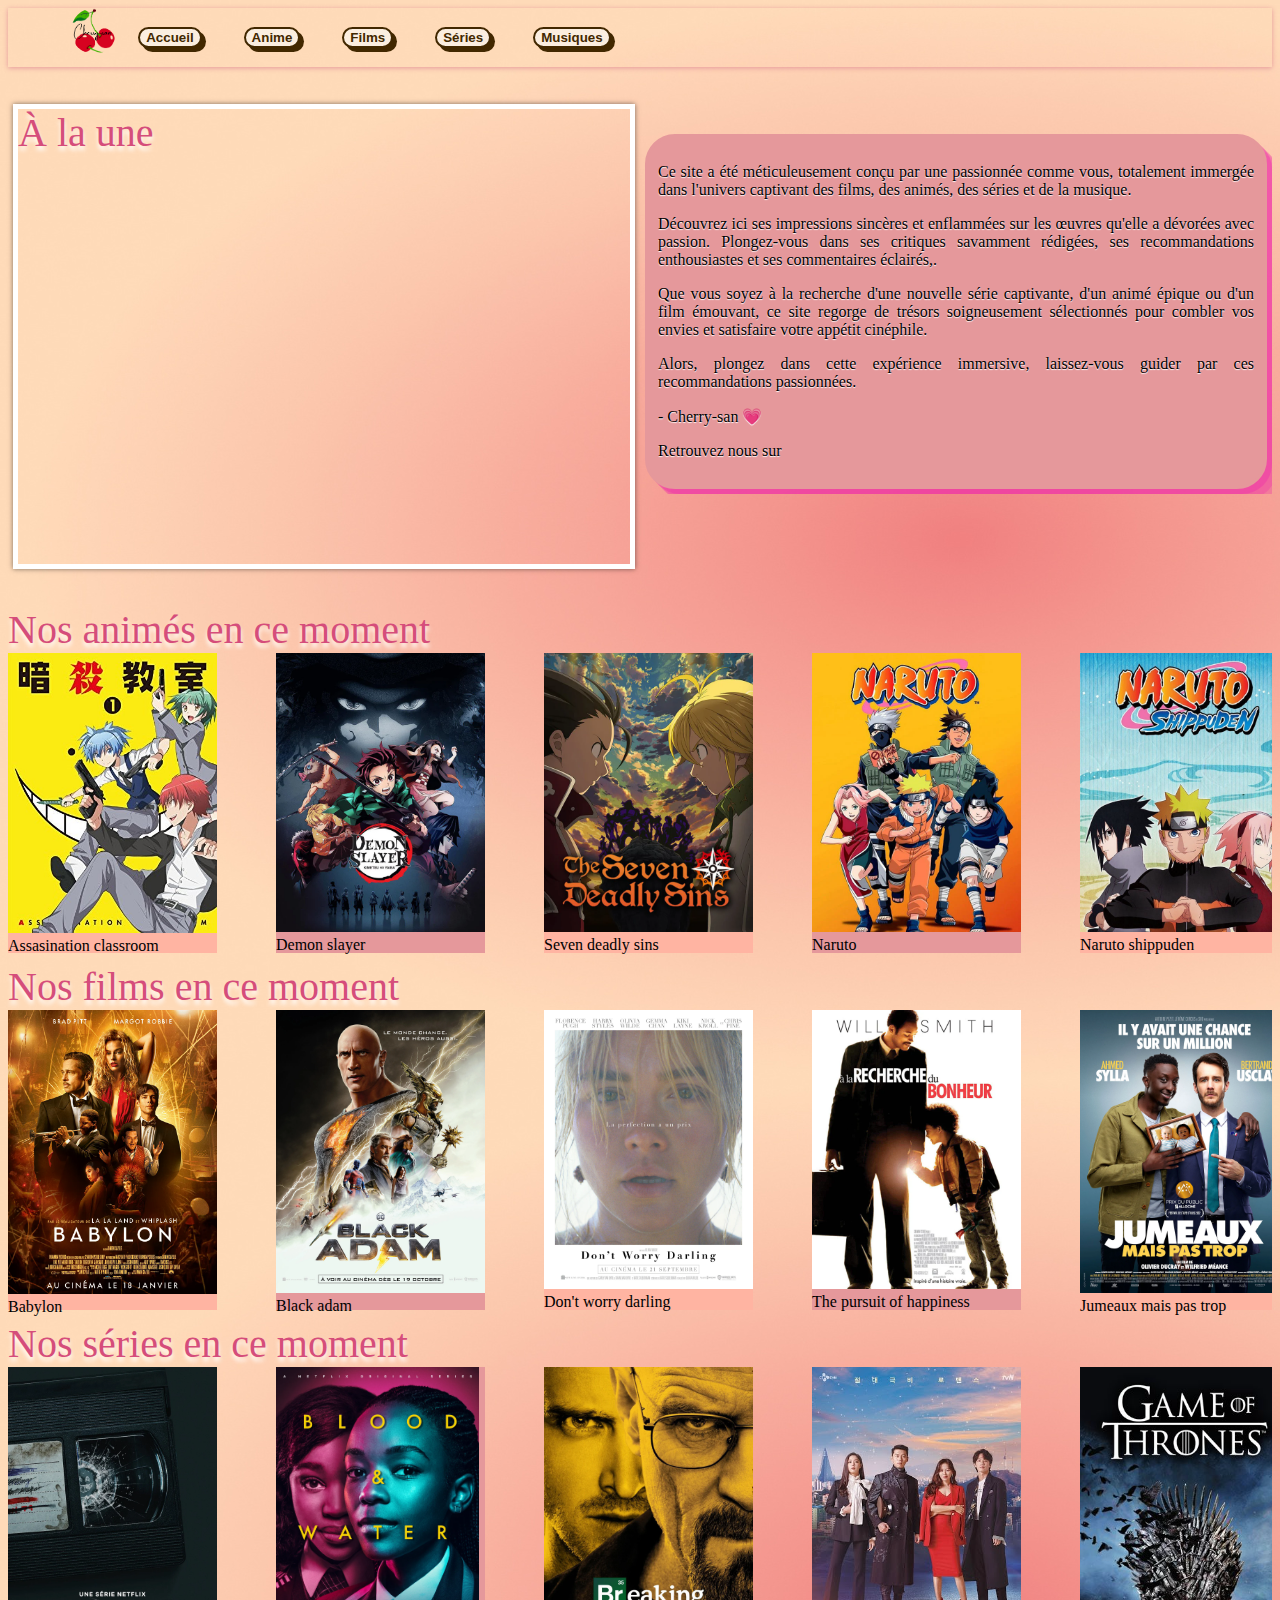
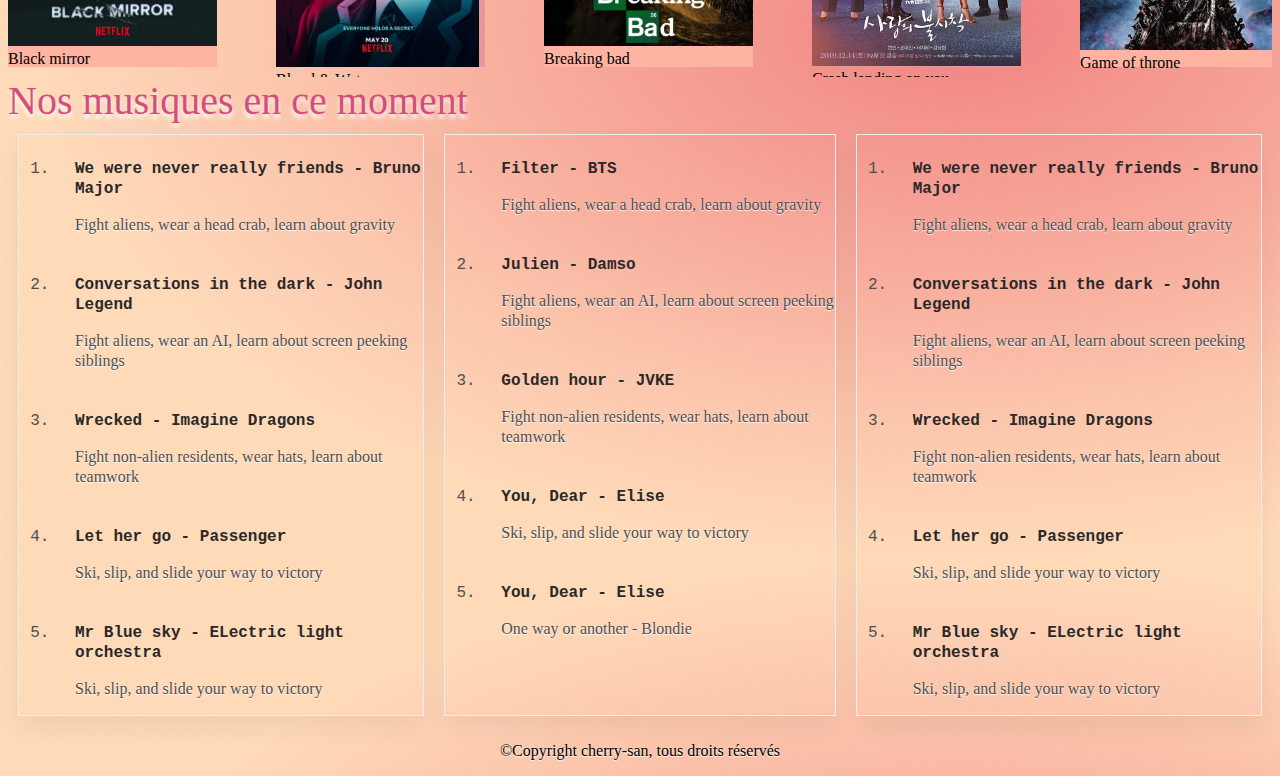
==== commit a9e90925: "Modification index.html Reorganisation de la navbar Ajout de diaporama Resume des autres pages" ====
--- a/index.html
+++ b/index.html
@@ -22,288 +22,231 @@
         </div>
         <nav class="navbar__items">
             <div>
-                <a href="index.html">Accueil</a>
-            </div>
-            <div>
-                <a href="Pages/anime.html">Anime</a>
-            </div>
-            <div>
-                <a href="Pages/films.html">Films</a>
-            </div>
-            <div>
-                <a href="Pages/series.html">Séries</a>
-            </div>
-            <div>
-                <a href="Pages/musiques.html">Musiques</a>
-            </div>
-            <div>
-                <a href="Pages/litteratures.html">Littératures</a>
+                <a href="index.html"><button>Accueil</button></a>
+            </div>
+            <div>
+                <a href="Pages/anime.html"><button>Anime</button></a>
+            </div>
+            <div>
+                <a href="Pages/films.html"><button>Films</button></a>
+            </div>
+            <div>
+                <a href="Pages/series.html"><button>Séries</button></a>
+            </div>
+            <div>
+                <a href="Pages/musiques.html"><button>Musiques</button></a>
             </div>
         </nav>
-        <!--
-            <nav class="navbar__items navbar__items--right ">
-            <div><a href="Pages/a_propos.html">À propos</a></div>
-        </nav> 
-    -->
+
     </div>
     <script src="script.js"></script> <!--Exécution du script js-->
 
     <!--Diaporama-->
-    <div class="grid-item">
+    <div class="flex-container">
         <div style="width: 60%;">
             <div class="slideshow">
+                <h1>À la une</h1>
                 <ul>
-                    <li><img src="images/image-1.jpg" alt><span>Description1</span></li>
-                    <li><img src="images/image-2.jpg" alt><span>Description2</span></li>
-                    <li><img src="images/image-3.jpg" alt><span>Description3</span></li>
-                    <li><img src="images/image-4.jpg" alt><span>Description4</span></li>
-                    <li><img src="images/image-5.jpg" alt><span>Description5</span></li>
+                    <li><img src="images/ALU/image-1.png" alt><span>
+                            <p>Killing Eve</p>
+                            <button>Thriller</button>
+                            <button>Drame</button>
+                            <button>Comédie</button>
+                            <button>Serie</button>
+                        </span></li>
+                    <li><img src="images/ALU/image-2.png" alt><span>
+                            <p>The glory</p>
+
+                            <button>Thriller</button>
+                            <button>Tragédie</button>
+                            <button>Kdrama</button>
+                        </span></li>
+                    <li><img src="images/ALU/image-3.png" alt><span>
+                            <p>Creed III</p>
+                            <button>Drame</button>
+                            <button>Film</button>
+                        </span></li>
+                    <li><img src="images/ALU/image-4.png" alt><span>
+                            <p>Super Mario Bros.</p>
+                            <button>Action</button>
+                            <button>Animation</button>
+                        </span></li>
+                    <li><img src="images/ALU/image-5.png" alt><span>
+                            <p>Spider-Man : Across the Spider-Verse</p>
+                            <button>Action</button>
+                            <button>Animation</button>
+                        </span></li>
                 </ul>
                 <div class="barre_progression"></div>
             </div>
         </div>
+        <!--Fin du diaporama-->
+
         <div style="width: 30%; height: 70%; overflow: auto;">
             <!-- Nos actualités-->
             <div class="block">
-                <!-- Nos actualités-->
-                <h2> Nos actualités</h2>
-
-                <p>Rien en ce moment ... </p>
-
-
+                <p>
+                    Ce site a été méticuleusement conçu par une passionnée comme vous, totalement immergée dans
+                    l'univers
+                    captivant des films, des animés, des séries et de la musique.</p>
+                <p>
+                    Découvrez ici ses impressions sincères et enflammées sur les œuvres qu'elle a dévorées avec passion.
+                    Plongez-vous dans ses critiques savamment rédigées, ses recommandations enthousiastes et ses
+                    commentaires éclairés,.</p>
+                <p>
+                    Que vous soyez à la recherche d'une nouvelle série captivante, d'un animé épique ou d'un film
+                    émouvant, ce site regorge de trésors soigneusement sélectionnés pour combler vos envies et
+                    satisfaire votre appétit cinéphile.</p>
+                <p>
+                    Alors, plongez dans cette expérience immersive, laissez-vous guider par ces recommandations
+                    passionnées.
+                </p>
+                <p>- Cherry-san &#128151</p>
                 <!-- Social media-->
 
                 <div>
-                    <h2> Nos reseaux sociaux</h2>
-                    <a href="https://twitter.com/ur_cherry_san"><i class="fa-brands fa-square-twitter fa-2xl"
-                            style="color: #39bbeb; padding: 20px;"></i></a>
-                    <i class="fa-brands fa-instagram fa-2xl" style="color: #ed0231; padding: 20px;"></i>
-                    <i class="fa-brands fa-discord fa-2xl" style="color: #163c83; padding: 20px;"></i>
-                </div>
-
-                <!-- 
-                <div>
-                    <h2>Nous contacter</h2>
-                    <p>Une remarque? une suggestion? n'hesitez à m'écrire.</p>
-                    <form action="../Pages/mail.php" method="post">
-                        <div>
-                            <label for="nom">Votre nom :</label>
-                            <input type="text" id="nom" name="nom" placeholder="cherry-san"> <br><br>
-                        </div>
-                        <div>
-                            <label for="objet">Objet de votre message:</label>
-                            <input type="text" id="objet" name="objet" placeholder="suggestion d'amélioration"
-                                required><br><br>
-                        </div>
-                        <div>
-                            <label for="mail">Votre e-mail (obligatoire):</label>
-                            <input type="email" id="mail" name="mail" placeholder="cherry-san@example.com"
-                                required><br><br>
-                        </div>
-                        <div>
-                            <label for="msg">Votre message :</label>
-                            <textarea id="msg" name="msg" maxlength="500"
-                                placeholder="Taille maximale : 500 caractères."></textarea>
-                        </div>
-                        <input type="submit" value="Envoyer">
-                    </form>
-                </div> -->
-            </div>
-
+                    <p>Retrouvez nous sur
+
+                        <a href="https://twitter.com/ur_cherry_san"><i class="fa-brands fa-square-twitter fa-2xl"
+                                style="color: #1190bd; padding: 20px;"></i></a>
+                        <i class="fa-brands fa-instagram fa-2xl" style="color: #e14564; padding: 20px;"></i>
+                        <i class="fa-brands fa-discord fa-2xl" style="color: #163c83; padding: 20px;"></i>
+                    </p>
+                </div>
+            </div>
         </div>
     </div>
-
-
-
-
-
-    <!--flex container-->
-    <div style="display: flex; margin-top: 10px;">
-        <div class="block" style="width: 70%;">
-            <H1>Découvrez en ce moment : </H1>
-            <div class=" flex-container">
-                <div class="card">
-                    <h2>Killing Eve</h2>
-                    <div class="card-image">
-                        <img src="https://fr.web.img6.acsta.net/pictures/21/01/29/17/32/2137037.jpg" />
-                    </div>
-                    <div class="card-content">
-                        Eve Polastry est un agent du MI5. Brillante, elle s'ennuie dans son travail.
-                        Villanelle est une tueuse. Brillante elle aussi, elle apprécie son train de vie luxueux.
-                        Lorsque leurs chemins s'entrecroisent, rien ne sera plus jamais comme avant.
-                        <p>
-                            Genre : Série dramatique, British
-                        </p>
-                    </div>
-                </div>
-                <div class="card">
-                    <h2 class="card-title">The glory</h2>
-                    <div class="card-image">
-                        <img src="https://www.nautiljon.com/images/drama/00/13/the_glory_part_2_7831.webp" />
-                    </div>
-                    <div class="card-content">
-                        Une jeune femme harcelée au lycée, au point d'arrêter l'école, a longtemps réfléchi au meilleur
-                        moyen de se venger.
-                        Elle devient ainsi enseignante dans une école primaire et
-                        accueille dans sa classe l'enfant de celui qui l'a le plus persécutée.
-                        <p>
-                            Genre : Thriller, Action, Kdrama</emph>
-                        </p>
-                    </div>
-
-                </div>
-
-            </div>
-
-            <div class="flex-container">
-                <div class="card">
-                    <h2 class="card-title">Tower of God</h2>
-                    <div class="card-image">
-                        <img
-                            src="https://www.crunchyroll.com/imgsrv/display/thumbnail/480x720/catalog/crunchyroll/935ad8e1c044f1164c2af8e18042c2e6.jpeg" />
-                    </div>
-                    <div class="card-content">
-                        La légende veut qu'au sommet de la Tour de Dieu se trouve tout ce que l'on désire.
-                        Rachel représente tout pour Bam, jeune garçon né dans les ténèbres.
-                        Lorsque celle-ci l'abandonne pour entamer l'ascension des 134 étages de la Tour, ce dernier se
-                        lance
-                        à sa poursuite.
-                        La progression graduelle de la Tour ne s'effectue cependant qu'à l'issue d'une épreuve imposée à
-                        chaque étage.
-                        Bam fera la rencontre de différents protagonistes et devra braver tests ardus et situations
-                        mortelles dans son avancée périlleuse. ..
-                        <p>
-                            Genre : Manga, Trahison, Action, Fantaisie </emph>
-                        </p>
-                    </div>
-
-
-                </div>
-                <div class="card">
-
-                    <h2 class="card-title">Tétris</h2>
-                    <div class="card-image">
-                        <img src="https://fr.web.img4.acsta.net/pictures/23/03/03/09/57/3773062.jpg" />
-                    </div>
-                    <div class="card-content">
-                        Tiré de la vraie histoire du développeur et promoteur de jeux vidéo Henk Rogers et de sa
-                        rencontre
-                        avec Tetris en 1988.
-                        Lorsqu'il entreprend de faire connaître ce jeu au monde entier,
-                        il plonge dans une dangereuse spirale de mensonges et de corruption derrière le rideau de fer
-                        soviétique...
-                        <p>
-                            Genre : Biopic, Drame, Historique</emph>
-                        </p>
-                    </div>
-
-                </div>
-
-
-            </div>
-
-
-            <div class="flex-container">
-                <div class="card">
-                    <h2 class="card-title">Itaewon class</h2>
-                    <div class="card-image">
-                        <img src="https://fr.web.img3.acsta.net/pictures/20/05/07/13/38/3978162.jpg" />
-                    </div>
-                    <div class="card-content">
-                        Lors de son premier jour dans un nouveau lycée, Park Sae Roy frappe l'un de ses camarades, Jang
-                        Geun
-                        Won, pour défendre un élève qui se faisait harceler.
-                        La brute s'avère être le fils du PDG Jang Dae Hee, qui n'est autre que le dirigeant de
-                        l'entreprise
-                        de restauration Jangga, où travaille le père de Park Sae Roy.
-                        Jang Dae Hee exige de Park Sae Roy qu'il présente des excuses à son fils, mais il refuse...
-                        <p>
-                            Genre : Drame, Vengeance, Gastronomie</emph>
-                        </p>
-                    </div>
-
-                </div>
-
-                <div class="card">
-                    <h2 class="card-title">Great pretender</h2>
-                    <div class="card-image">
-                        <img src="https://www.nautiljon.com/images/anime/00/40/great_pretender_8804.webp" />
-                    </div>
-                    <div class="card-content">
-                        Masato Edamura est censé être le plus grand escroc du Japon.
-                        Avec l'aide de Kudo, son partenaire, ils ont essayé d'escroquer un français à Asakusa.
-                        Cependant, leur petit tour s'est retourné contre eux et ils vont désormais être obligés de
-                        travailler pour lui.
-                        Cette fameuse personne qu'ils ont essayé d'escroquer s'avère être Laurent Thierry, un «homme de
-                        confiance» contrôlant la Mafia japonaise.
-                        Edamura est loin de s'imaginer ce qui l'attend après s'être engagé dans les sales affaires du
-                        français...
-                        <p>
-                            Genre : Action, Aventure, Drame, Thriller, Animation</emph>
-                        </p>
-                    </div>
-
-                </div>
-
-            </div>
-        </div>
-
-        <!-- sidepage => Nous écrire -->
-        <div class="block sidepage" style="width: 30%; height: 70%; overflow: auto; margin-top: 10%;">
-
-            <!-- Nos actualités-->
-            <h2> Nos actualités</h2>
-
-            <p>Rien en ce moment ... </p>
-            <div class="scrollbar">
-                <div class="flex-container">
-
-                </div>
-            </div>
-
-            <!-- Social media-->
-
-            <div>
-                <h2> Nos reseaux sociaux</h2>
-                <a href="https://twitter.com/ur_cherry_san"><i class="fa-brands fa-square-twitter fa-2xl"
-                        style="color: #39bbeb; padding: 20px;"></i></a>
-                <i class="fa-brands fa-instagram fa-2xl" style="color: #ed0231; padding: 20px;"></i>
-                <i class="fa-brands fa-discord fa-2xl" style="color: #163c83; padding: 20px;"></i>
-            </div>
-
-
-            <!-- php form-->
-            <div>
-                <h2>Nous contacter</h2>
-                <p>Une remarque? une suggestion? n'hesitez à m'écrire.</p>
-                <form action="../Pages/mail.php" method="post">
-                    <div>
-                        <label for="nom">Votre nom :</label>
-                        <input type="text" id="nom" name="nom" placeholder="cherry-san"> <br><br>
-                    </div>
-                    <div>
-                        <label for="objet">Objet de votre message:</label>
-                        <input type="text" id="objet" name="objet" placeholder="suggestion d'amélioration"
-                            required><br><br>
-                    </div>
-                    <div>
-                        <label for="mail">Votre e-mail (obligatoire):</label>
-                        <input type="email" id="mail" name="mail" placeholder="cherry-san@example.com" required><br><br>
-                    </div>
-                    <div>
-                        <label for="msg">Votre message :</label>
-                        <textarea id="msg" name="msg" maxlength="500"
-                            placeholder="Taille maximale : 500 caractères."></textarea>
-                    </div>
-                    <input type="submit" value="Envoyer">
-                </form>
-            </div>
-
-
-        </div>
+    <!--Fin de l'entête-->
+
+    <!--Animé-->
+    <h1>Nos animés en ce moment</h1>
+    <section>
+        <div class="outer-wrapper">
+            <div class="inner-wrapper">
+                <div class="pseudo-item"><img src="images/anime/assasination_class.png"><span>Assasination
+                        classroom</span></div>
+                <div class="pseudo-item"><img src="images/anime/demon_slayer.png"><span>Demon slayer</span></div>
+                <div class="pseudo-item"><img src="images/anime/nanatsu_no_taizai.png"><span>Seven deadly sins</span>
+                </div>
+                <div class="pseudo-item"><img src="images/anime/naruto.png"><span>Naruto</span></div>
+                <div class="pseudo-item"><img src="images/anime/naruto_shippuden.png"><span>Naruto shippuden</span>
+                </div>
+                <div class="pseudo-item"><img src="images/anime/one_piece.png"><span>One piece</span></div>
+                <div class="pseudo-item"><img src="images/anime/shingeki_no_kyojin.png"><span>Attaque des titans</span>
+                </div>
+                <div class="pseudo-item"><img src="images/anime/totoro.png"><span>Mon voisin totoro</span></div>
+            </div>
+        </div>
+    </section>
+
+    <!--Films-->
+    <h1>Nos films en ce moment</h1>
+    <section>
+        <div class="outer-wrapper">
+            <div class="inner-wrapper">
+                <div class="pseudo-item"><img src="images/films/babylon.png"><span>Babylon</span></div>
+                <div class="pseudo-item"><img src="images/films/black_adam.png"><span>Black adam</span></div>
+                <div class="pseudo-item"><img src="images/films/darling.png"><span>Don't worry darling</span></div>
+                <div class="pseudo-item"><img src="images/films/happiness_pursuit.png"><span>The pursuit of
+                        happiness</span></div>
+                <div class="pseudo-item"><img src="images/films/jumeaux.png"><span>Jumeaux mais pas trop</span></div>
+                <div class="pseudo-item"><img src="images/films/karate_kid.png"><span>Karate kid</span></div>
+                <div class="pseudo-item"><img src="images/films/last_train.png"><span>Dernier train pour Busan</span>
+                </div>
+                <div class="pseudo-item"><img src="images/films/marinette.png"><span>Marinette</span></div>
+            </div>
+        </div>
+    </section>
+
+    <!-- Séries-->
+    <h1>Nos séries en ce moment</h1>
+    <section>
+        <div class="outer-wrapper">
+            <div class="inner-wrapper">
+                <div class="pseudo-item"><img src="images/series/black_mirror.png"><span>Black mirror</span></div>
+                <div class="pseudo-item"><img src="images/series/blood_water.png"><span>Blood & Water</span></div>
+                <div class="pseudo-item"><img src="images/series/breaking_bad.png"><span>Breaking bad</span></div>
+                <div class="pseudo-item"><img src="images/series/crash_land.png"><span>Crash landing on you</span></div>
+                <div class="pseudo-item"><img src="images/series/game_of_throne.png"><span>Game of throne</span></div>
+                <div class="pseudo-item"><img src="images/series/itaewon_class.png"><span>Itaewon class</span></div>
+                <div class="pseudo-item"><img src="images/series/peaky_blinders.png"><span>Peaky blinders</span></div>
+                <div class="pseudo-item"><img src="images/series/thirtheen_reasons.png"><span>13 reasons why</span>
+                </div>
+            </div>
+        </div>
+    </section>
+
+    <!--Musiques-->
+    <h1>Nos musiques en ce moment</h1>
+    <div class="flex-container">
+        <ol>
+            <li>
+                <strong>We were never really friends - Bruno Major </strong>
+                <p>Fight aliens, wear a head crab, learn about gravity</p>
+            </li>
+            <li>
+                <strong>Conversations in the dark - John Legend</strong>
+                <p>Fight aliens, wear an AI, learn about screen peeking siblings</p>
+            </li>
+            <li>
+                <strong>Wrecked - Imagine Dragons</strong>
+                <p>Fight non-alien residents, wear hats, learn about teamwork</p>
+            </li>
+            <li>
+                <strong>Let her go - Passenger</strong>
+                <p>Ski, slip, and slide your way to victory</p>
+            </li>
+            <li>
+                <strong>Mr Blue sky - ELectric light orchestra</strong>
+                <p>Ski, slip, and slide your way to victory</p>
+            </li>
+
+        </ol>
+        <ol>
+            <li>
+                <strong>Filter - BTS </strong>
+                <p>Fight aliens, wear a head crab, learn about gravity</p>
+            </li>
+            <li>
+                <strong>Julien - Damso</strong>
+                <p>Fight aliens, wear an AI, learn about screen peeking siblings</p>
+            </li>
+            <li>
+                <strong>Golden hour - JVKE</strong>
+                <p>Fight non-alien residents, wear hats, learn about teamwork</p>
+            </li>
+            <li>
+                <strong>You, Dear - Elise</strong>
+                <p>Ski, slip, and slide your way to victory</p>
+            </li>
+            <li>
+                <strong>You, Dear - Elise</strong>
+                <p>One way or another - Blondie</p>
+            </li>
+        </ol>
+        <ol>
+            <li>
+                <strong>We were never really friends - Bruno Major </strong>
+                <p>Fight aliens, wear a head crab, learn about gravity</p>
+            </li>
+            <li>
+                <strong>Conversations in the dark - John Legend</strong>
+                <p>Fight aliens, wear an AI, learn about screen peeking siblings</p>
+            </li>
+            <li>
+                <strong>Wrecked - Imagine Dragons</strong>
+                <p>Fight non-alien residents, wear hats, learn about teamwork</p>
+            </li>
+            <li>
+                <strong>Let her go - Passenger</strong>
+                <p>Ski, slip, and slide your way to victory</p>
+            </li>
+            <li>
+                <strong>Mr Blue sky - ELectric light orchestra</strong>
+                <p>Ski, slip, and slide your way to victory</p>
+            </li>
+        </ol>
     </div>
-
-
 
     <footer style="text-align: center;">
         <p>©Copyright cherry-san, tous droits réservés</p>
--- a/styles.css
+++ b/styles.css
@@ -1,16 +1,115 @@
+ol {
+  font-family: 'Space Mono', monospace;
+  display: flex;
+  flex-direction: column;
+  max-width: 420px;
+  margin: 10px;
+  border: 1px solid #eee;
+  box-shadow: 0px 12px 24px rgba(0, 0, 0, 0.06);
+}
+
+li {
+  color: #4F4F4F;
+  padding-left: 16px;
+  margin-top: 24px;
+  position: relative;
+  font-size: 16px;
+  line-height: 20px;
+}
+
+strong {
+  color: #292929;
+}
+
+/**/
+section {
+  width: 100%;
+  display: flex;
+  align-items: center;
+  justify-content: center;
+  overflow: hidden;
+}
+
+.outer-wrapper {
+  max-width: 100%;
+  overflow-x: scroll;
+  position: relative;
+  scrollbar-color: #d5ac68 #f1db9d;
+  scrollbar-width: thin;
+  -ms-overflow-style: none;
+}
+
+.inner-wrapper {
+  display: flex;
+  padding-bottom: 10px;
+}
+
+.pseudo-item {
+  height: 300px;
+  width: 209px;
+  margin-right: 59px;
+  flex-shrink: 0;
+  background-color: #ffb4a2;
+}
+
+.pseudo-item:nth-of-type(2n) {
+  background-color: #e5989b;
+}
+
+/**/
 body {
   color: black;
   background: url("images/bg.png");
   font-size: 16px;
 }
 
-h2::after {
-  background-color: white;
-  content: '';
-  display: block;
-  height: 1px;
-  width: auto;
-  margin-bottom: 2px;
+
+h1 {
+  color: #d54d7b;
+  font-size: 40px;
+  font-family: 'Rouge Script', cursive;
+  font-weight: normal;
+  text-shadow: 0 4px 4px #fff;
+  padding: 0;
+  margin: 0;
+}
+
+p {
+  color: inherit;
+  font-family: "Libre Baskerville", serif;
+  text-shadow: 0 1px 1px #fff;
+}
+
+
+/* CSS */
+button {
+  background-color: #fbeee0;
+  border: 2px solid #422800;
+  border-radius: 30px;
+  box-shadow: #422800 4px 4px 0 0;
+  color: #422800;
+  cursor: pointer;
+  display: inline-block;
+  margin: 5px;
+  font-weight: 600;
+  text-align: center;
+  text-decoration: none;
+}
+
+.button-74:hover {
+  background-color: #fff;
+}
+
+.button-74:active {
+  box-shadow: #422800 2px 2px 0 0;
+  transform: translate(2px, 2px);
+}
+
+@media (min-width: 768px) {
+  .button-74 {
+    min-width: 120px;
+    padding: 0 25px;
+  }
 }
 
 /*navigation bar*/
@@ -22,6 +121,7 @@
   display: flex;
   font-family: sans-serif;
   overflow: hidden;
+  box-shadow: 0 1px 5px #e5989b;
 }
 
 .logo-image {
@@ -35,9 +135,6 @@
   display: flex;
 }
 
-.navbar__items--right {
-  margin-left: auto;
-}
 
 .navbar__link-toggle {
   display: none;
@@ -46,17 +143,12 @@
 .navbar__items a {
   display: block;
   color: inherit;
-  text-align: center;
   padding: 14px 16px;
   font-weight: 700;
   text-decoration: none;
 }
 
-.navbar__items a:hover {
-  background-color: #e5989b;
-  border-radius: 20%;
-  border: 1px solid black;
-}
+
 
 @media only screen and (max-width: 768px) {
 
@@ -69,9 +161,6 @@
     display: none;
   }
 
-  .navbar__items--right {
-    margin-left: 0;
-  }
 
   .navbar__link-toggle {
     align-self: flex-end;
@@ -88,9 +177,6 @@
     flex-direction: column;
   }
 
-  .sidepage {
-    display: none;
-  }
 }
 
 
@@ -135,14 +221,15 @@
 }
 
 .block {
-  background-color: #e3d5ca;
-  border: #999 solid;
+  border: #e5989b solid;
   border-radius: 30px;
-  padding: 1em;
-  margin: 1em;
   text-align: justify;
   height: auto;
+  background-color: #e5989b;
   overflow: auto;
+  margin-top: 10%;
+  padding: 10px;
+  box-shadow: rgba(240, 46, 170, 0.4) 5px 5px, rgba(240, 46, 170, 0.3) 10px 10px, rgba(240, 46, 170, 0.2) 15px 15px, rgba(240, 46, 170, 0.1) 20px 20px, rgba(240, 46, 170, 0.05) 25px 25px;
 }
 
 .tg th {
@@ -213,24 +300,18 @@
   box-sizing: border-box
 }
 
-img {
-
-  max-width: 100%
-}
-
 
 .slideshow {
 
   border: 5px solid white;
   box-shadow: 0 0 5px hsla(0, 0%, 0%, .5);
   overflow: hidden;
-  max-width: 600px;
+  max-width: 700px;
   margin: 2rem auto;
   position: relative
 }
 
 .slideshow ul {
-
   padding-bottom: 66.67%;
   /* ratio pour le responsive */
   margin: 0;
@@ -240,35 +321,29 @@
 
 
 .slideshow li {
-
   top: 0;
   left: 0;
+  bottom: 0;
   animation: slideshow 25s ease infinite;
   position: absolute;
   opacity: 0;
-
-
 }
 
 
 
 .slideshow li:nth-child(2) {
-
   animation-delay: 5s
 }
 
 .slideshow li:nth-child(3) {
-
   animation-delay: 10s
 }
 
 .slideshow li:nth-child(4) {
-
   animation-delay: 15s
 }
 
 .slideshow li:nth-child(5) {
-
   animation-delay: 20s
 }
 
@@ -299,9 +374,8 @@
 
 
 .slideshow span {
-
   background: rgba(0, 0, 0, 0.7);
-  height: 40px;
+  height: 60px;
   align-items: center;
   justify-content: center;
   display: flex;
@@ -316,8 +390,8 @@
 .barre_progression {
   position: absolute;
   left: 0;
-  bottom: 40px;
-  height: 5px;
+  bottom: 62px;
+  height: 9px;
   background: white;
   animation: barre_progression 25s ease-out infinite;
 
@@ -372,9 +446,4 @@
     opacity: 0
   }
 
-}
-
-/*Grid*/
-.grid-item {
-  display: flex;
 }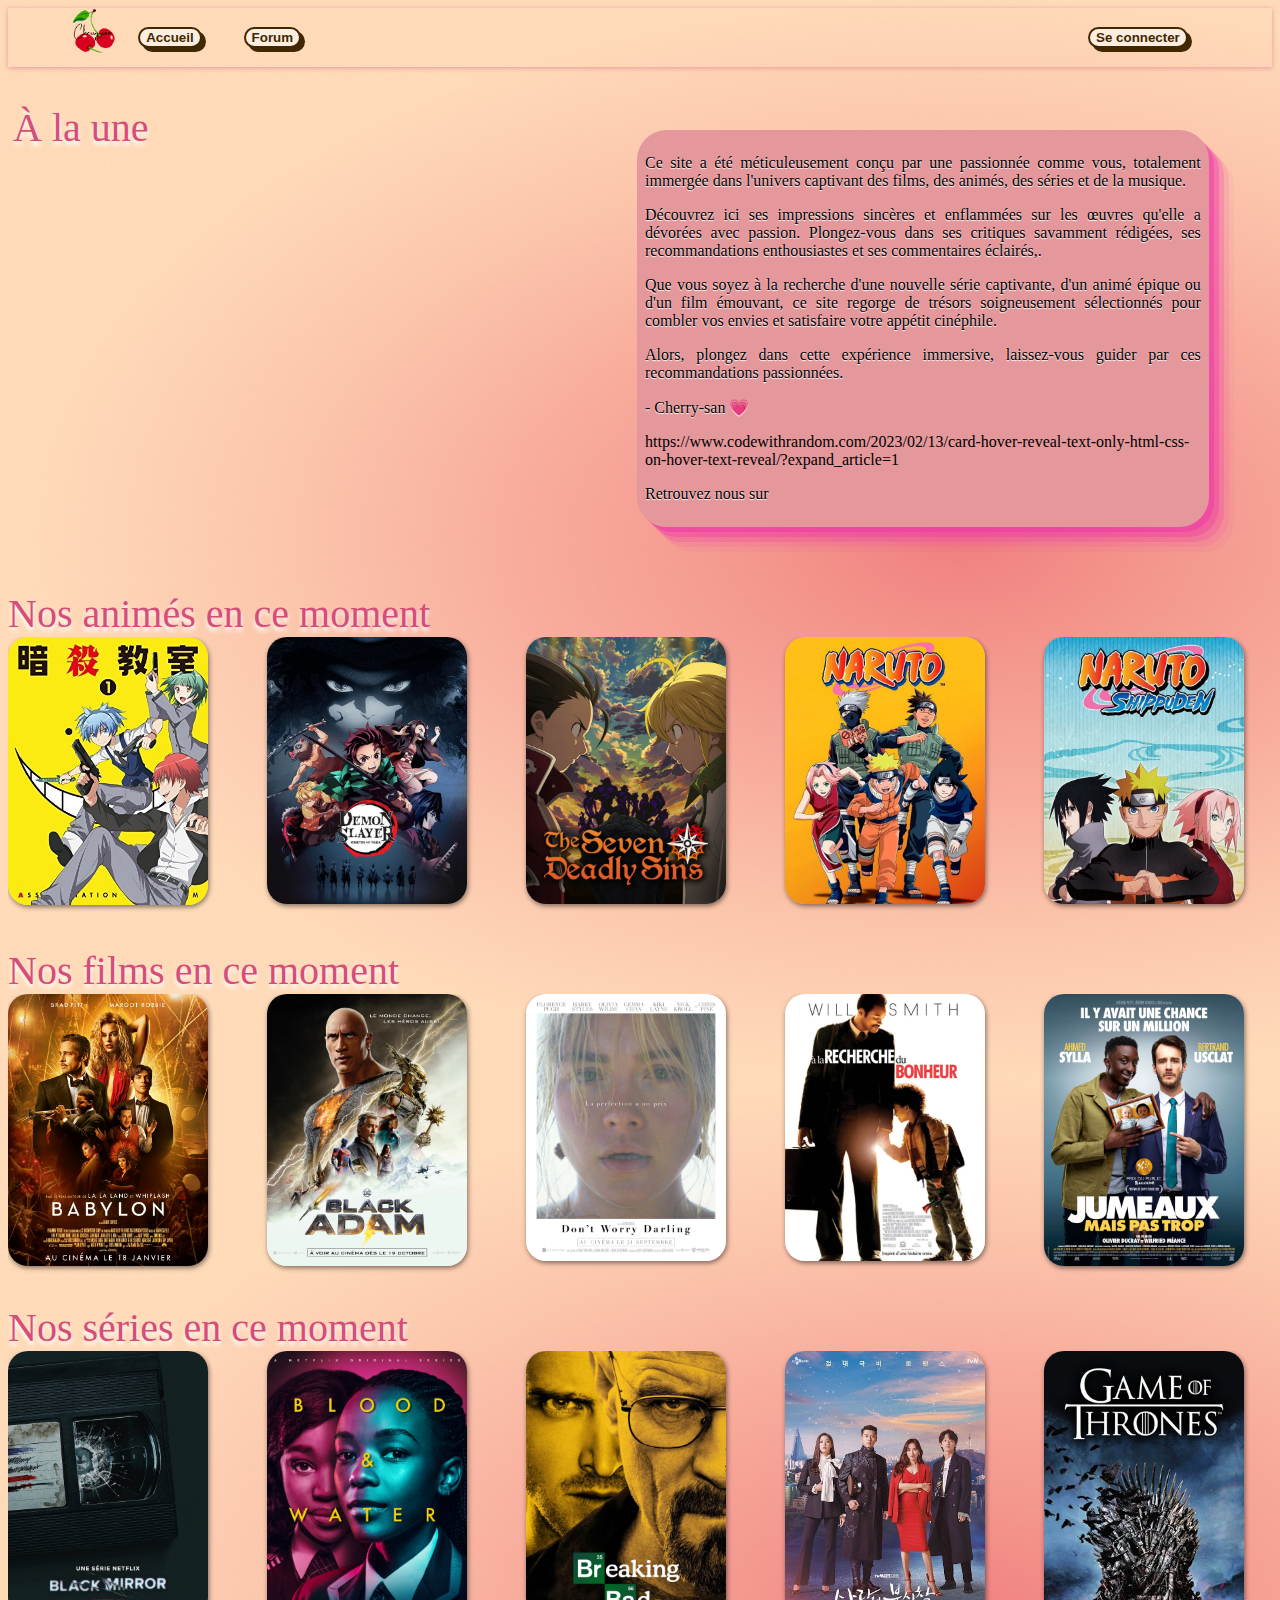
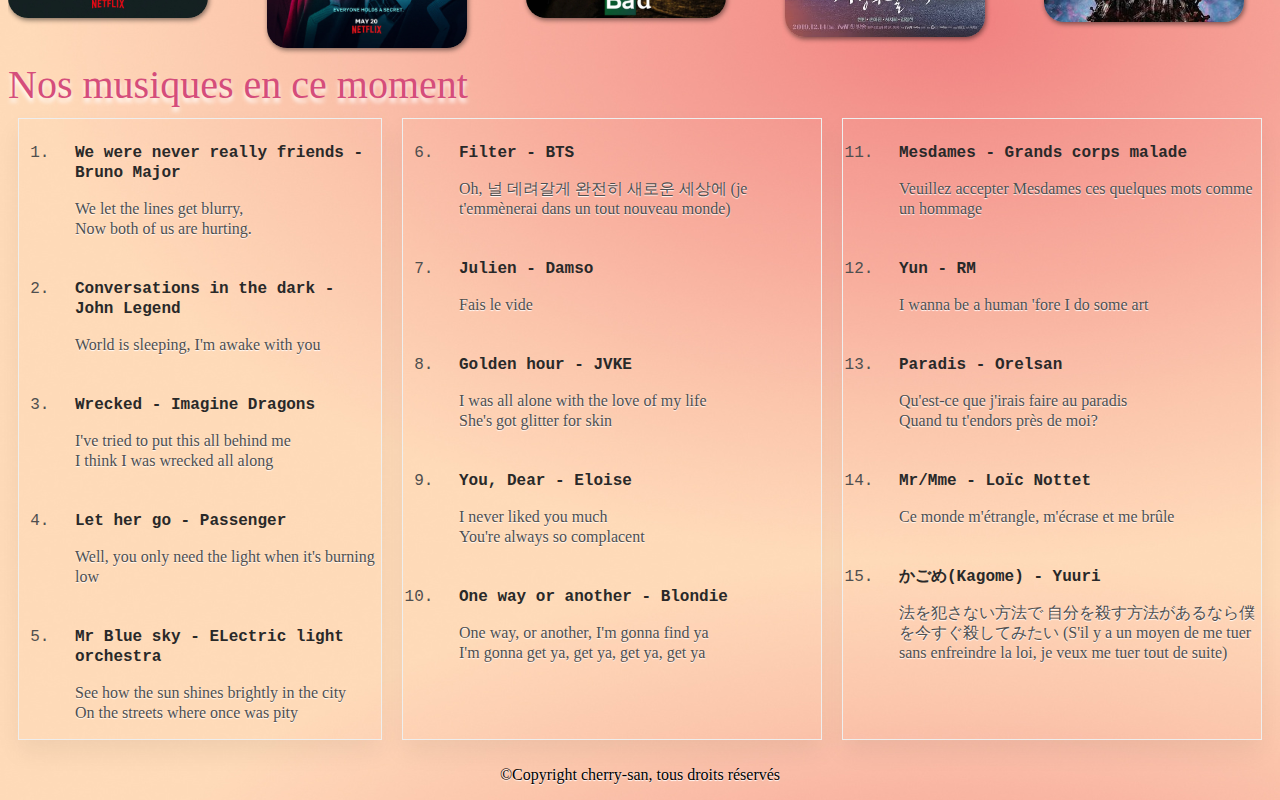
==== commit 36ace250: "Delete old pages Add new navbar items 'forum' and 'se connecter' Add car hover for image scrollbar" ====
--- a/index.html
+++ b/index.html
@@ -25,94 +25,86 @@
                 <a href="index.html"><button>Accueil</button></a>
             </div>
             <div>
-                <a href="Pages/anime.html"><button>Anime</button></a>
-            </div>
-            <div>
-                <a href="Pages/films.html"><button>Films</button></a>
-            </div>
-            <div>
-                <a href="Pages/series.html"><button>Séries</button></a>
-            </div>
-            <div>
-                <a href="Pages/musiques.html"><button>Musiques</button></a>
-            </div>
+                <a href="Pages/forum.html"><button>Forum</button></a>
+            </div>
+
         </nav>
-
+        <nav class="navbar__items navbar__items--right ">
+            <div><a href="#"><button>Se connecter</button></a></div>
+        </nav>
     </div>
     <script src="script.js"></script> <!--Exécution du script js-->
 
     <!--Diaporama-->
     <div class="flex-container">
-        <div style="width: 60%;">
-            <div class="slideshow">
-                <h1>À la une</h1>
-                <ul>
-                    <li><img src="images/ALU/image-1.png" alt><span>
-                            <p>Killing Eve</p>
-                            <button>Thriller</button>
-                            <button>Drame</button>
-                            <button>Comédie</button>
-                            <button>Serie</button>
-                        </span></li>
-                    <li><img src="images/ALU/image-2.png" alt><span>
-                            <p>The glory</p>
-
-                            <button>Thriller</button>
-                            <button>Tragédie</button>
-                            <button>Kdrama</button>
-                        </span></li>
-                    <li><img src="images/ALU/image-3.png" alt><span>
-                            <p>Creed III</p>
-                            <button>Drame</button>
-                            <button>Film</button>
-                        </span></li>
-                    <li><img src="images/ALU/image-4.png" alt><span>
-                            <p>Super Mario Bros.</p>
-                            <button>Action</button>
-                            <button>Animation</button>
-                        </span></li>
-                    <li><img src="images/ALU/image-5.png" alt><span>
-                            <p>Spider-Man : Across the Spider-Verse</p>
-                            <button>Action</button>
-                            <button>Animation</button>
-                        </span></li>
-                </ul>
-                <div class="barre_progression"></div>
-            </div>
+        <div class="slideshow">
+            <h1>À la une</h1>
+            <ul>
+                <li><img src="images/ALU/image-1.png" alt><span>
+                        <p>Killing Eve</p>
+                        <button>Thriller</button>
+                        <button>Drame</button>
+                        <button>Comédie</button>
+                        <button>Serie</button>
+                    </span></li>
+                <li><img src="images/ALU/image-2.png" alt><span>
+                        <p>The glory</p>
+
+                        <button>Thriller</button>
+                        <button>Tragédie</button>
+                        <button>Kdrama</button>
+                    </span></li>
+                <li><img src="images/ALU/image-3.png" alt><span>
+                        <p>Creed III</p>
+                        <button>Drame</button>
+                        <button>Film</button>
+                    </span></li>
+                <li><img src="images/ALU/image-4.png" alt><span>
+                        <p>Super Mario Bros.</p>
+                        <button>Action</button>
+                        <button>Animation</button>
+                    </span></li>
+                <li><img src="images/ALU/image-5.png" alt><span>
+                        <p>Spider-Man : Across the Spider-Verse</p>
+                        <button>Action</button>
+                        <button>Animation</button>
+                    </span></li>
+            </ul>
+            <div class="barre_progression"></div>
         </div>
         <!--Fin du diaporama-->
 
-        <div style="width: 30%; height: 70%; overflow: auto;">
-            <!-- Nos actualités-->
-            <div class="block">
-                <p>
-                    Ce site a été méticuleusement conçu par une passionnée comme vous, totalement immergée dans
-                    l'univers
-                    captivant des films, des animés, des séries et de la musique.</p>
-                <p>
-                    Découvrez ici ses impressions sincères et enflammées sur les œuvres qu'elle a dévorées avec passion.
-                    Plongez-vous dans ses critiques savamment rédigées, ses recommandations enthousiastes et ses
-                    commentaires éclairés,.</p>
-                <p>
-                    Que vous soyez à la recherche d'une nouvelle série captivante, d'un animé épique ou d'un film
-                    émouvant, ce site regorge de trésors soigneusement sélectionnés pour combler vos envies et
-                    satisfaire votre appétit cinéphile.</p>
-                <p>
-                    Alors, plongez dans cette expérience immersive, laissez-vous guider par ces recommandations
-                    passionnées.
+        <!-- Nos actualités-->
+        <div class="block" style="margin: 5%;">
+            <p>
+                Ce site a été méticuleusement conçu par une passionnée comme vous, totalement immergée dans
+                l'univers
+                captivant des films, des animés, des séries et de la musique.</p>
+            <p>
+                Découvrez ici ses impressions sincères et enflammées sur les œuvres qu'elle a dévorées avec passion.
+                Plongez-vous dans ses critiques savamment rédigées, ses recommandations enthousiastes et ses
+                commentaires éclairés,.</p>
+            <p>
+                Que vous soyez à la recherche d'une nouvelle série captivante, d'un animé épique ou d'un film
+                émouvant, ce site regorge de trésors soigneusement sélectionnés pour combler vos envies et
+                satisfaire votre appétit cinéphile.</p>
+            <p>
+                Alors, plongez dans cette expérience immersive, laissez-vous guider par ces recommandations
+                passionnées.
+            </p>
+            <p>- Cherry-san &#128151</p>
+            <!-- Social media-->
+
+            <div>
+                https://www.codewithrandom.com/2023/02/13/card-hover-reveal-text-only-html-css-on-hover-text-reveal/?expand_article=1
+
+                <p>Retrouvez nous sur
+
+                    <a href="https://twitter.com/ur_cherry_san"><i class="fa-brands fa-square-twitter fa-2xl"
+                            style="color: #1190bd; padding: 20px;"></i></a>
+                    <i class="fa-brands fa-instagram fa-2xl" style="color: #e14564; padding: 20px;"></i>
+                    <i class="fa-brands fa-discord fa-2xl" style="color: #163c83; padding: 20px;"></i>
                 </p>
-                <p>- Cherry-san &#128151</p>
-                <!-- Social media-->
-
-                <div>
-                    <p>Retrouvez nous sur
-
-                        <a href="https://twitter.com/ur_cherry_san"><i class="fa-brands fa-square-twitter fa-2xl"
-                                style="color: #1190bd; padding: 20px;"></i></a>
-                        <i class="fa-brands fa-instagram fa-2xl" style="color: #e14564; padding: 20px;"></i>
-                        <i class="fa-brands fa-discord fa-2xl" style="color: #163c83; padding: 20px;"></i>
-                    </p>
-                </div>
             </div>
         </div>
     </div>
@@ -123,18 +115,47 @@
     <section>
         <div class="outer-wrapper">
             <div class="inner-wrapper">
-                <div class="pseudo-item"><img src="images/anime/assasination_class.png"><span>Assasination
-                        classroom</span></div>
-                <div class="pseudo-item"><img src="images/anime/demon_slayer.png"><span>Demon slayer</span></div>
-                <div class="pseudo-item"><img src="images/anime/nanatsu_no_taizai.png"><span>Seven deadly sins</span>
-                </div>
-                <div class="pseudo-item"><img src="images/anime/naruto.png"><span>Naruto</span></div>
-                <div class="pseudo-item"><img src="images/anime/naruto_shippuden.png"><span>Naruto shippuden</span>
-                </div>
-                <div class="pseudo-item"><img src="images/anime/one_piece.png"><span>One piece</span></div>
-                <div class="pseudo-item"><img src="images/anime/shingeki_no_kyojin.png"><span>Attaque des titans</span>
-                </div>
-                <div class="pseudo-item"><img src="images/anime/totoro.png"><span>Mon voisin totoro</span></div>
+                <div class="pseudo-item"><img src="images/anime/assasination_class.png">
+                    <div class="card-bottom">
+                        <span class="top-text">Assasination classroom</span><br>
+                        <span class="bottom-text">De Yūsei Matsui (2012-1015) <br>
+                        </span>
+                        <br>
+                        <button class="button">Noter</button>
+
+                        <div id="full-stars-example-two">
+                            <div class="rating-group">
+                                <input disabled checked class="rating__input rating__input--none" name="rating3"
+                                    id="rating3-none" value="0" type="radio">
+                                <label aria-label="1 star" class="rating__label" for="rating3-1"><i
+                                        class="rating__icon rating__icon--star fa fa-star"></i></label>
+                                <input class="rating__input" name="rating3" id="rating3-1" value="1" type="radio">
+                                <label aria-label="2 stars" class="rating__label" for="rating3-2"><i
+                                        class="rating__icon rating__icon--star fa fa-star"></i></label>
+                                <input class="rating__input" name="rating3" id="rating3-2" value="2" type="radio">
+                                <label aria-label="3 stars" class="rating__label" for="rating3-3"><i
+                                        class="rating__icon rating__icon--star fa fa-star"></i></label>
+                                <input class="rating__input" name="rating3" id="rating3-3" value="3" type="radio">
+                                <label aria-label="4 stars" class="rating__label" for="rating3-4"><i
+                                        class="rating__icon rating__icon--star fa fa-star"></i></label>
+                                <input class="rating__input" name="rating3" id="rating3-4" value="4" type="radio">
+                                <label aria-label="5 stars" class="rating__label" for="rating3-5"><i
+                                        class="rating__icon rating__icon--star fa fa-star"></i></label>
+                                <input class="rating__input" name="rating3" id="rating3-5" value="5" type="radio">
+                            </div>
+                        </div>
+                    </div>
+                </div>
+                <div class="pseudo-item"><img src="images/anime/demon_slayer.png"></div>
+                <div class="pseudo-item"><img src="images/anime/nanatsu_no_taizai.png">
+                </div>
+                <div class="pseudo-item"><img src="images/anime/naruto.png"></div>
+                <div class="pseudo-item"><img src="images/anime/naruto_shippuden.png">
+                </div>
+                <div class="pseudo-item"><img src="images/anime/one_piece.png"></div>
+                <div class="pseudo-item"><img src="images/anime/shingeki_no_kyojin.png">
+                </div>
+                <div class="pseudo-item"><img src="images/anime/totoro.png"></div>
             </div>
         </div>
     </section>
@@ -144,16 +165,16 @@
     <section>
         <div class="outer-wrapper">
             <div class="inner-wrapper">
-                <div class="pseudo-item"><img src="images/films/babylon.png"><span>Babylon</span></div>
-                <div class="pseudo-item"><img src="images/films/black_adam.png"><span>Black adam</span></div>
-                <div class="pseudo-item"><img src="images/films/darling.png"><span>Don't worry darling</span></div>
-                <div class="pseudo-item"><img src="images/films/happiness_pursuit.png"><span>The pursuit of
-                        happiness</span></div>
-                <div class="pseudo-item"><img src="images/films/jumeaux.png"><span>Jumeaux mais pas trop</span></div>
-                <div class="pseudo-item"><img src="images/films/karate_kid.png"><span>Karate kid</span></div>
-                <div class="pseudo-item"><img src="images/films/last_train.png"><span>Dernier train pour Busan</span>
-                </div>
-                <div class="pseudo-item"><img src="images/films/marinette.png"><span>Marinette</span></div>
+                <div class="pseudo-item"><img src="images/films/babylon.png"></div>
+                <div class="pseudo-item"><img src="images/films/black_adam.png"></div>
+                <div class="pseudo-item"><img src="images/films/darling.png"></div>
+                <div class="pseudo-item"><img src="images/films/happiness_pursuit.png"></div>
+                <div class="pseudo-item"><img src="images/films/jumeaux.png">
+                </div>
+                <div class="pseudo-item"><img src="images/films/karate_kid.png"></div>
+                <div class="pseudo-item"><img src="images/films/last_train.png">
+                </div>
+                <div class="pseudo-item"><img src="images/films/marinette.png"></div>
             </div>
         </div>
     </section>
@@ -163,14 +184,17 @@
     <section>
         <div class="outer-wrapper">
             <div class="inner-wrapper">
-                <div class="pseudo-item"><img src="images/series/black_mirror.png"><span>Black mirror</span></div>
-                <div class="pseudo-item"><img src="images/series/blood_water.png"><span>Blood & Water</span></div>
-                <div class="pseudo-item"><img src="images/series/breaking_bad.png"><span>Breaking bad</span></div>
-                <div class="pseudo-item"><img src="images/series/crash_land.png"><span>Crash landing on you</span></div>
-                <div class="pseudo-item"><img src="images/series/game_of_throne.png"><span>Game of throne</span></div>
-                <div class="pseudo-item"><img src="images/series/itaewon_class.png"><span>Itaewon class</span></div>
-                <div class="pseudo-item"><img src="images/series/peaky_blinders.png"><span>Peaky blinders</span></div>
-                <div class="pseudo-item"><img src="images/series/thirtheen_reasons.png"><span>13 reasons why</span>
+                <div class="pseudo-item"><img src="images/series/black_mirror.png"></div>
+                <div class="pseudo-item"><img src="images/series/blood_water.png"></div>
+                <div class="pseudo-item"><img src="images/series/breaking_bad.png"></div>
+                <div class="pseudo-item"><img src="images/series/crash_land.png">
+                </div>
+                <div class="pseudo-item"><img src="images/series/game_of_throne.png">
+                </div>
+                <div class="pseudo-item"><img src="images/series/itaewon_class.png"></div>
+                <div class="pseudo-item"><img src="images/series/peaky_blinders.png">
+                </div>
+                <div class="pseudo-item"><img src="images/series/thirtheen_reasons.png">
                 </div>
             </div>
         </div>
@@ -182,68 +206,77 @@
         <ol>
             <li>
                 <strong>We were never really friends - Bruno Major </strong>
-                <p>Fight aliens, wear a head crab, learn about gravity</p>
+                <p>We let the lines get blurry,<br>
+                    Now both of us are hurting.</p>
             </li>
             <li>
                 <strong>Conversations in the dark - John Legend</strong>
-                <p>Fight aliens, wear an AI, learn about screen peeking siblings</p>
+                <p>World is sleeping, I'm awake with you</p>
             </li>
             <li>
                 <strong>Wrecked - Imagine Dragons</strong>
-                <p>Fight non-alien residents, wear hats, learn about teamwork</p>
+                <p>I've tried to put this all behind me<br>
+                    I think I was wrecked all along</p>
             </li>
             <li>
                 <strong>Let her go - Passenger</strong>
-                <p>Ski, slip, and slide your way to victory</p>
+                <p>Well, you only need the light when it's burning low</p>
             </li>
             <li>
                 <strong>Mr Blue sky - ELectric light orchestra</strong>
-                <p>Ski, slip, and slide your way to victory</p>
+                <p>See how the sun shines brightly in the city<br>
+                    On the streets where once was pity</p>
             </li>
 
         </ol>
-        <ol>
+        <ol start="6">
             <li>
                 <strong>Filter - BTS </strong>
-                <p>Fight aliens, wear a head crab, learn about gravity</p>
+                <p>Oh, 널 데려갈게 완전히 새로운 세상에 (je t'emmènerai dans un tout nouveau monde)</p>
             </li>
             <li>
                 <strong>Julien - Damso</strong>
-                <p>Fight aliens, wear an AI, learn about screen peeking siblings</p>
+                <p>Fais le vide</p>
             </li>
             <li>
                 <strong>Golden hour - JVKE</strong>
-                <p>Fight non-alien residents, wear hats, learn about teamwork</p>
-            </li>
-            <li>
-                <strong>You, Dear - Elise</strong>
-                <p>Ski, slip, and slide your way to victory</p>
-            </li>
-            <li>
-                <strong>You, Dear - Elise</strong>
-                <p>One way or another - Blondie</p>
+                <p>I was all alone with the love of my life<br>
+                    She's got glitter for skin</p>
+            </li>
+            <li>
+                <strong>You, Dear - Eloise</strong>
+                <p>I never liked you much<br>
+                    You're always so complacent</p>
+            </li>
+            <li>
+                <strong>One way or another - Blondie</strong>
+                <p>One way, or another, I'm gonna find ya <br>
+                    I'm gonna get ya, get ya, get ya, get ya </p>
             </li>
         </ol>
-        <ol>
-            <li>
-                <strong>We were never really friends - Bruno Major </strong>
-                <p>Fight aliens, wear a head crab, learn about gravity</p>
-            </li>
-            <li>
-                <strong>Conversations in the dark - John Legend</strong>
-                <p>Fight aliens, wear an AI, learn about screen peeking siblings</p>
-            </li>
-            <li>
-                <strong>Wrecked - Imagine Dragons</strong>
-                <p>Fight non-alien residents, wear hats, learn about teamwork</p>
-            </li>
-            <li>
-                <strong>Let her go - Passenger</strong>
-                <p>Ski, slip, and slide your way to victory</p>
-            </li>
-            <li>
-                <strong>Mr Blue sky - ELectric light orchestra</strong>
-                <p>Ski, slip, and slide your way to victory</p>
+        <ol start="11">
+            <li>
+                <strong>Mesdames - Grands corps malade </strong>
+                <p>Veuillez accepter Mesdames ces quelques mots comme un hommage</p>
+            </li>
+            <li>
+                <strong>Yun - RM </strong>
+                <p>I wanna be a human 'fore I do some art</p>
+            </li>
+            <li>
+                <strong>Paradis - Orelsan </strong>
+                <p>Qu'est-ce que j'irais faire au paradis<br>
+                    Quand tu t'endors près de moi? </p>
+            </li>
+            <li>
+                <strong>Mr/Mme - Loïc Nottet</strong>
+                <p>Ce monde m'étrangle, m'écrase et me brûle</p>
+            </li>
+            <li>
+                <strong>かごめ(Kagome) - Yuuri</strong>
+                <p>法を犯さない方法で 自分を殺す方法があるなら僕を今すぐ殺してみたい (S'il y a un moyen de me tuer sans enfreindre la loi, je veux
+                    me
+                    tuer tout de suite)</p>
             </li>
         </ol>
     </div>
--- a/styles.css
+++ b/styles.css
@@ -1,61 +1,3 @@
-ol {
-  font-family: 'Space Mono', monospace;
-  display: flex;
-  flex-direction: column;
-  max-width: 420px;
-  margin: 10px;
-  border: 1px solid #eee;
-  box-shadow: 0px 12px 24px rgba(0, 0, 0, 0.06);
-}
-
-li {
-  color: #4F4F4F;
-  padding-left: 16px;
-  margin-top: 24px;
-  position: relative;
-  font-size: 16px;
-  line-height: 20px;
-}
-
-strong {
-  color: #292929;
-}
-
-/**/
-section {
-  width: 100%;
-  display: flex;
-  align-items: center;
-  justify-content: center;
-  overflow: hidden;
-}
-
-.outer-wrapper {
-  max-width: 100%;
-  overflow-x: scroll;
-  position: relative;
-  scrollbar-color: #d5ac68 #f1db9d;
-  scrollbar-width: thin;
-  -ms-overflow-style: none;
-}
-
-.inner-wrapper {
-  display: flex;
-  padding-bottom: 10px;
-}
-
-.pseudo-item {
-  height: 300px;
-  width: 209px;
-  margin-right: 59px;
-  flex-shrink: 0;
-  background-color: #ffb4a2;
-}
-
-.pseudo-item:nth-of-type(2n) {
-  background-color: #e5989b;
-}
-
 /**/
 body {
   color: black;
@@ -148,7 +90,9 @@
   text-decoration: none;
 }
 
-
+.navbar__items--right {
+  margin-left: auto;
+}
 
 @media only screen and (max-width: 768px) {
 
@@ -175,6 +119,10 @@
 
   .flex-container {
     flex-direction: column;
+  }
+
+  .navbar__items--right {
+    margin-left: 0;
   }
 
 }
@@ -202,7 +150,7 @@
 }
 
 .flex-container {
-  display: flex;
+  display: inline-flex;
 }
 
 .flex-container>div {
@@ -214,6 +162,10 @@
   max-width: 100%;
   max-height: 100%;
   object-fit: contain;
+  border-radius: 20px;
+  transition: all 0.3s ease-in-out;
+  z-index: 20;
+  box-shadow: 1px 2px 5px 0px rgba(0, 0, 0, 0.49);
 }
 
 .card-image {
@@ -232,45 +184,6 @@
   box-shadow: rgba(240, 46, 170, 0.4) 5px 5px, rgba(240, 46, 170, 0.3) 10px 10px, rgba(240, 46, 170, 0.2) 15px 15px, rgba(240, 46, 170, 0.1) 20px 20px, rgba(240, 46, 170, 0.05) 25px 25px;
 }
 
-.tg th {
-  border: 1px solid black;
-  font-size: 14px;
-  overflow: hidden;
-  padding: 10px 5px;
-}
-
-.tg .tg-0lax {
-  text-align: left;
-  vertical-align: top
-}
-
-
-/*scrollbar*/
-.flex-image {
-  height: 200px;
-  width: 150px;
-  display: block;
-  padding: 5px;
-  margin: auto;
-}
-
-.scrollbar {
-  height: 100%;
-  width: 100%;
-  overflow-x: auto;
-  display: inline-block;
-  white-space: nowrap;
-}
-
-
-.scrollbar-image {
-  height: 200px;
-  width: 150px;
-  display: block;
-  padding: 5px;
-  margin: auto;
-}
-
 
 /*Formulaire*/
 input,
@@ -294,17 +207,12 @@
 }
 
 /*carrousel*/
-
-
 * {
   box-sizing: border-box
 }
 
 
 .slideshow {
-
-  border: 5px solid white;
-  box-shadow: 0 0 5px hsla(0, 0%, 0%, .5);
   overflow: hidden;
   max-width: 700px;
   margin: 2rem auto;
@@ -323,7 +231,7 @@
 .slideshow li {
   top: 0;
   left: 0;
-  bottom: 0;
+  right: 0;
   animation: slideshow 25s ease infinite;
   position: absolute;
   opacity: 0;
@@ -383,67 +291,151 @@
   position: absolute;
   bottom: 0;
   right: 0;
-  left: 0
-}
-
-/*****barre progression *****/
-.barre_progression {
+  left: 0;
+}
+
+/* Musics cards*/
+ol {
+  font-family: 'Space Mono', monospace;
+  display: flex;
+  flex-direction: column;
+  max-width: 420px;
+  margin: 10px;
+  border: 1px solid #eee;
+  box-shadow: 0px 12px 24px rgba(0, 0, 0, 0.06);
+}
+
+li {
+  color: #4F4F4F;
+  padding-left: 16px;
+  margin-top: 24px;
+  position: relative;
+  font-size: 16px;
+  line-height: 20px;
+}
+
+strong {
+  color: #292929;
+}
+
+/* scrollbar image*/
+section {
+  width: 100%;
+  display: flex;
+  align-items: center;
+  justify-content: center;
+  overflow: hidden;
+}
+
+.outer-wrapper {
+  max-width: 100%;
+  overflow-x: scroll;
+  position: relative;
+  scrollbar-color: #d5ac68 #f1db9d;
+  scrollbar-width: thin;
+  -ms-overflow-style: none;
+}
+
+.inner-wrapper {
+  display: flex;
+  padding-bottom: 10px;
+}
+
+.pseudo-item {
+  height: 300px;
+  width: 200px;
+  margin-right: 59px;
+  flex-shrink: 0;
+}
+
+
+/**/
+.card-bottom {
+  width: 200px;
   position: absolute;
-  left: 0;
-  bottom: 62px;
-  height: 9px;
-  background: white;
-  animation: barre_progression 25s ease-out infinite;
-
-}
-
-/*****animation barre progression *****/
-@keyframes barre_progression {
-
-  0%,
-  20%,
-  40%,
-  60%,
-  80%,
-  100% {
-    width: 0%;
-    opacity: 0
-  }
-
-  4%,
-  24%,
-  44%,
-  64%,
-  84% {
-    width: 0%;
-    opacity: .3
-  }
-
-  16%,
-  36%,
-  56%,
-  76%,
-  96% {
-    width: 100%;
-    opacity: .7
-  }
-
-  17%,
-  37%,
-  57%,
-  77%,
-  97% {
-    width: 100%;
-    opacity: .3
-  }
-
-  18%,
-  38%,
-  58%,
-  78%,
-  98% {
-    width: 100%;
-    opacity: 0
-  }
-
+  z-index: 20;
+  top: 50%;
+  visibility: hidden;
+  background-color: rgba(110, 122, 92, 0);
+  padding: 10px 20px;
+  color: #fff;
+  transform: translate(100%, -50%);
+}
+
+.top-text {
+  font-size: 20px;
+  top: 0;
+  font-weight: bold;
+  letter-spacing: 1px;
+}
+
+.bottom-text {
+  font-size: 12px;
+}
+
+.pseudo-item:hover img {
+  filter: blur(1.4px);
+  overflow: hidden;
+  transition: all 0.3s linear;
+  box-shadow: inset -6px -1px 32px 0px rgba(0, 0, 0, 0.75);
+}
+
+.pseudo-item:hover .card-bottom {
+  transform: translate(0%, -50%);
+  visibility: visible;
+  transition: all 0.8s ease;
+  background-color: rgba(110, 122, 92, 0.7);
+}
+
+/**/
+.rating-group {
+  display: inline-flex;
+}
+
+/* make hover effect work properly in IE */
+.rating__icon {
+  pointer-events: none;
+}
+
+/* hide radio inputs */
+.rating__input {
+  position: absolute !important;
+  left: -9999px !important;
+}
+
+/* set icon padding and size */
+.rating__label {
+  cursor: pointer;
+  padding: 0 0.1em;
+  font-size: 1rem;
+}
+
+/* set default star color */
+.rating__icon--star {
+  color: orange;
+}
+
+/* set color of none icon when unchecked */
+.rating__icon--none {
+  color: #eee;
+}
+
+/* if any input is checked, make its following siblings grey */
+.rating__input:checked~.rating__label .rating__icon--star {
+  color: #ddd;
+}
+
+/* make all stars orange on rating group hover */
+.rating-group:hover .rating__label .rating__icon--star {
+  color: orange;
+}
+
+/* make hovered input's following siblings grey on hover */
+.rating__input:hover~.rating__label .rating__icon--star {
+  color: #ddd;
+}
+
+/* make none icon grey on rating group hover */
+.rating-group:hover .rating__input--none:not(:hover)+.rating__label .rating__icon--none {
+  color: #eee;
 }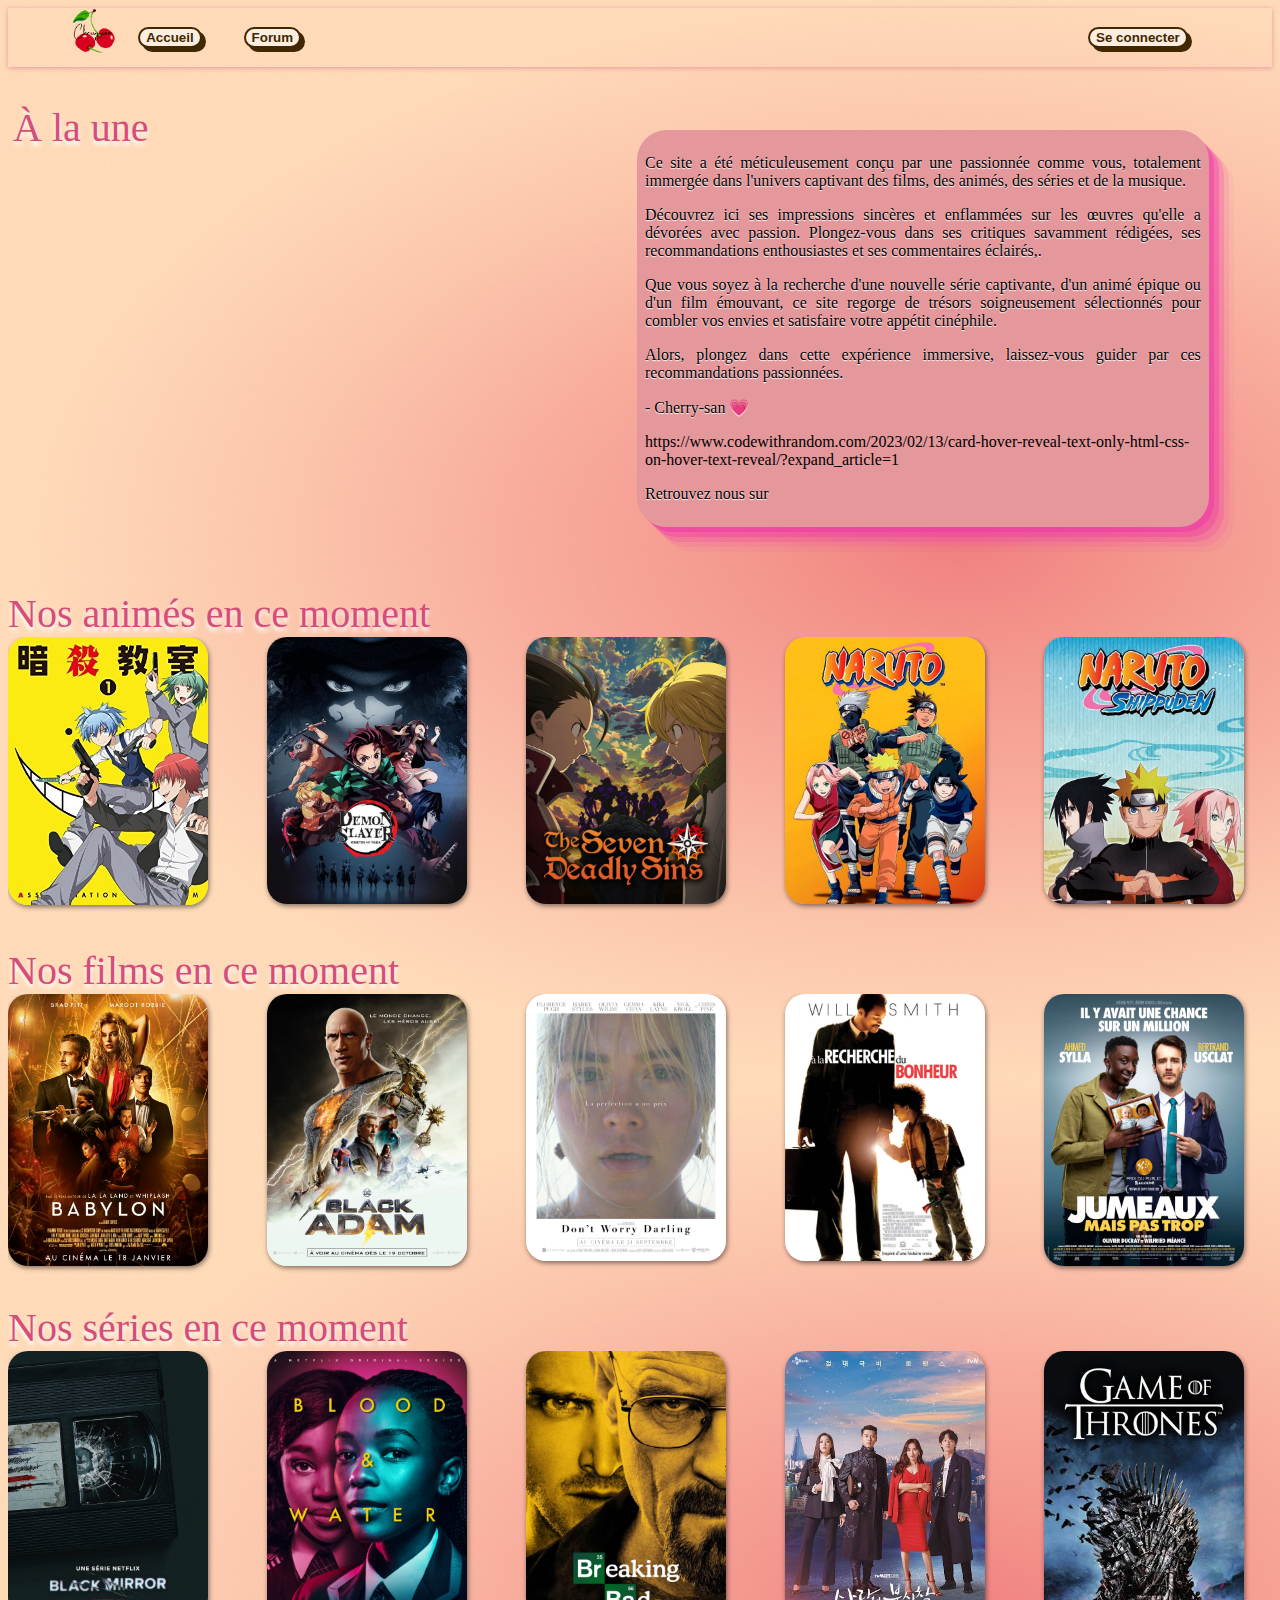
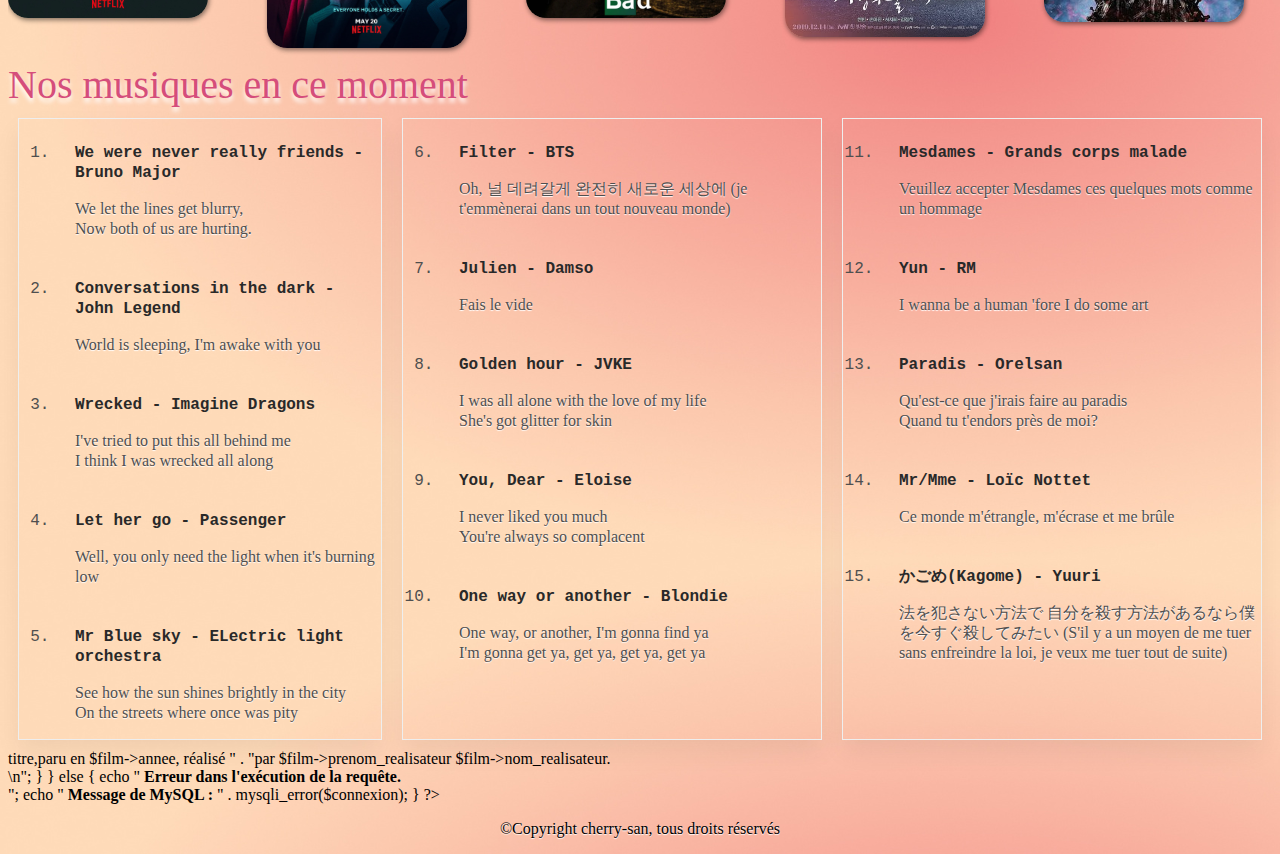
==== commit 457244f6: "Insert database Movies_db" ====
--- a/index.html
+++ b/index.html
@@ -123,7 +123,7 @@
                         <br>
                         <button class="button">Noter</button>
 
-                        <div id="full-stars-example-two">
+                        <div>
                             <div class="rating-group">
                                 <input disabled checked class="rating__input rating__input--none" name="rating3"
                                     id="rating3-none" value="0" type="radio">
@@ -280,6 +280,34 @@
             </li>
         </ol>
     </div>
+    <div>
+        <?php
+        require("Connect.php");
+        $connexion = mysqli_connect(SERVEUR, NOM, PASSE);
+        if (!$connexion) {
+            echo "Désolé, connexion à " . SERVEUR . " impossible \n";
+            exit;
+        }
+    
+        if (!mysqli_select_db($connexion,BASE)) {
+            echo "Désolé, accès à la base " . BASE . " impossible \n";
+            exit;
+        }
+    
+        $resultat = mysqli_query($connexion,"SELECT * FROM FilmSimple");
+    
+        if ($resultat) {
+            while ($film = mysqli_fetch_object($resultat)) {
+                echo "$film->titre,paru en $film->annee, réalisé "
+                    . "par $film->prenom_realisateur $film->nom_realisateur.<br/>\n";
+            }
+        } else {
+            echo "<b> Erreur dans l'exécution de la requête.</b><br/>";
+            echo "<b> Message de MySQL : </b>" . mysqli_error($connexion);
+        }
+        
+        ?>
+    </div>
 
     <footer style="text-align: center;">
         <p>©Copyright cherry-san, tous droits réservés</p>
